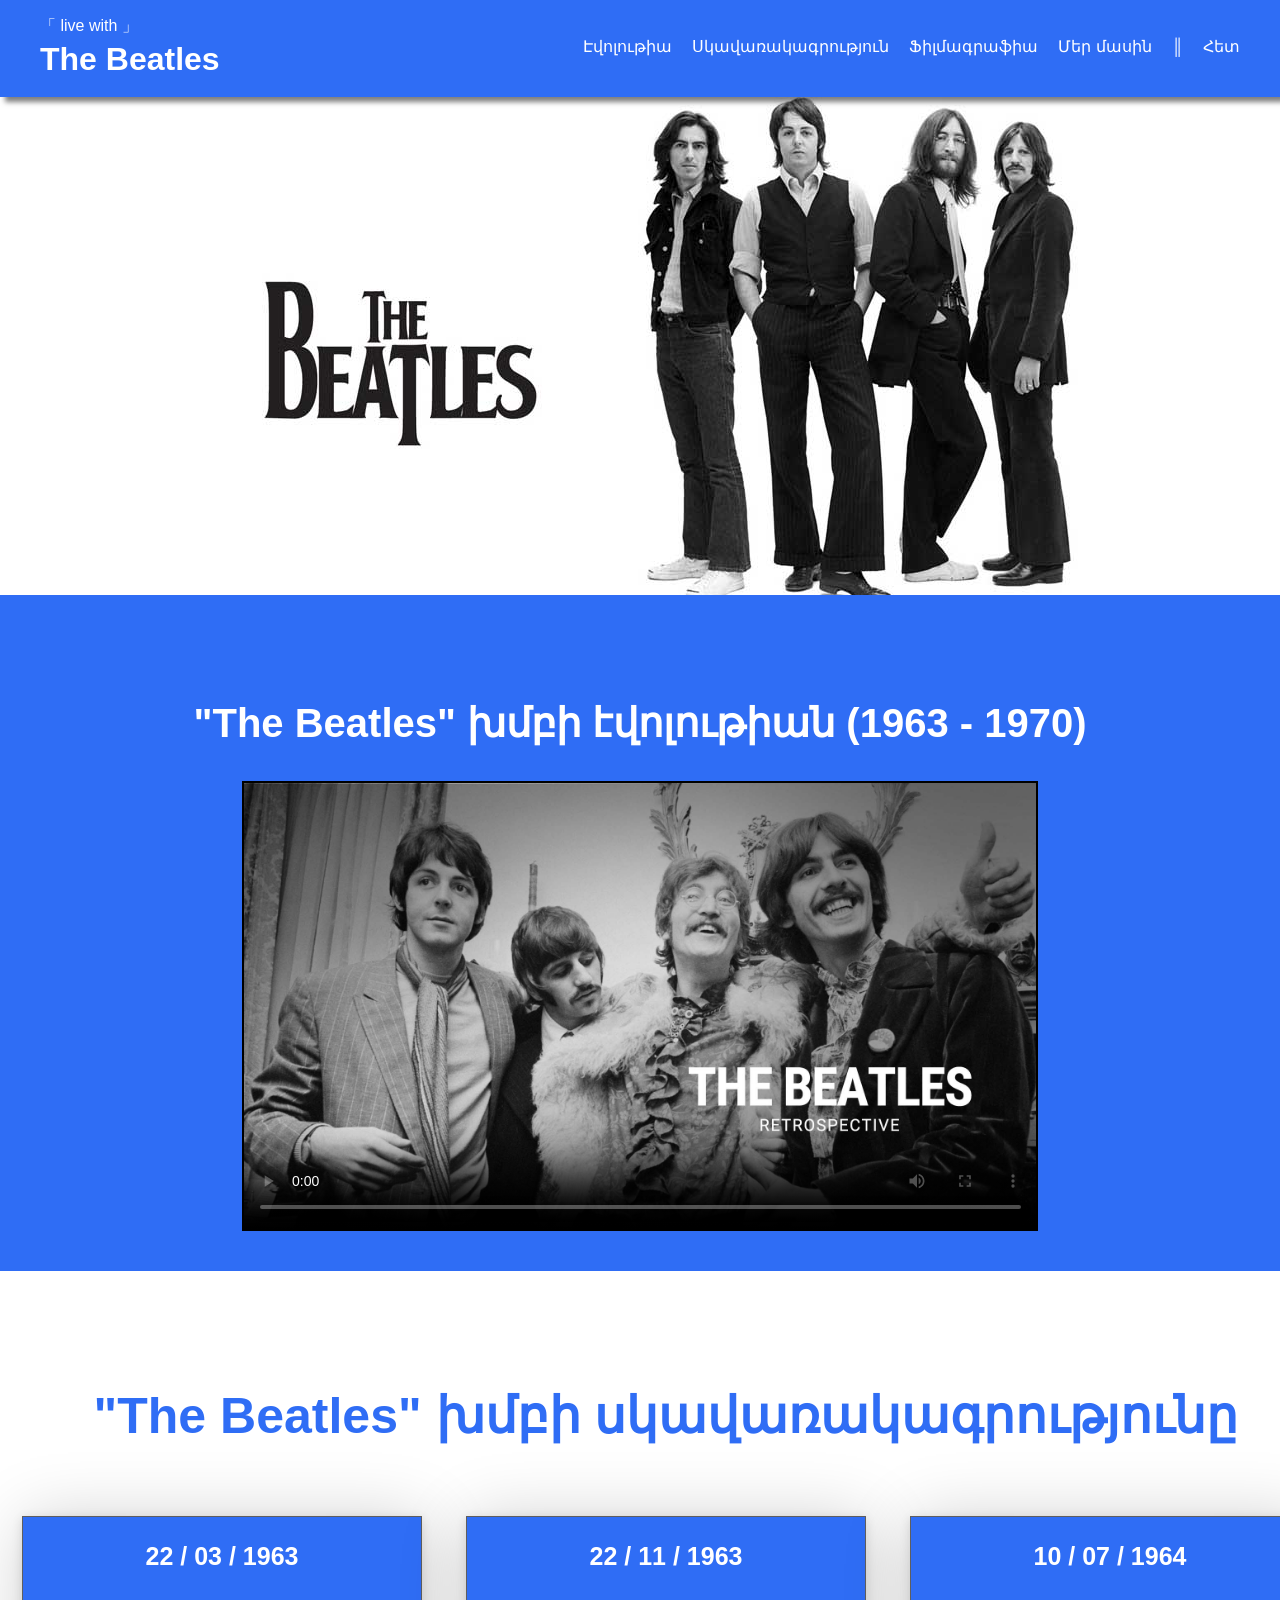
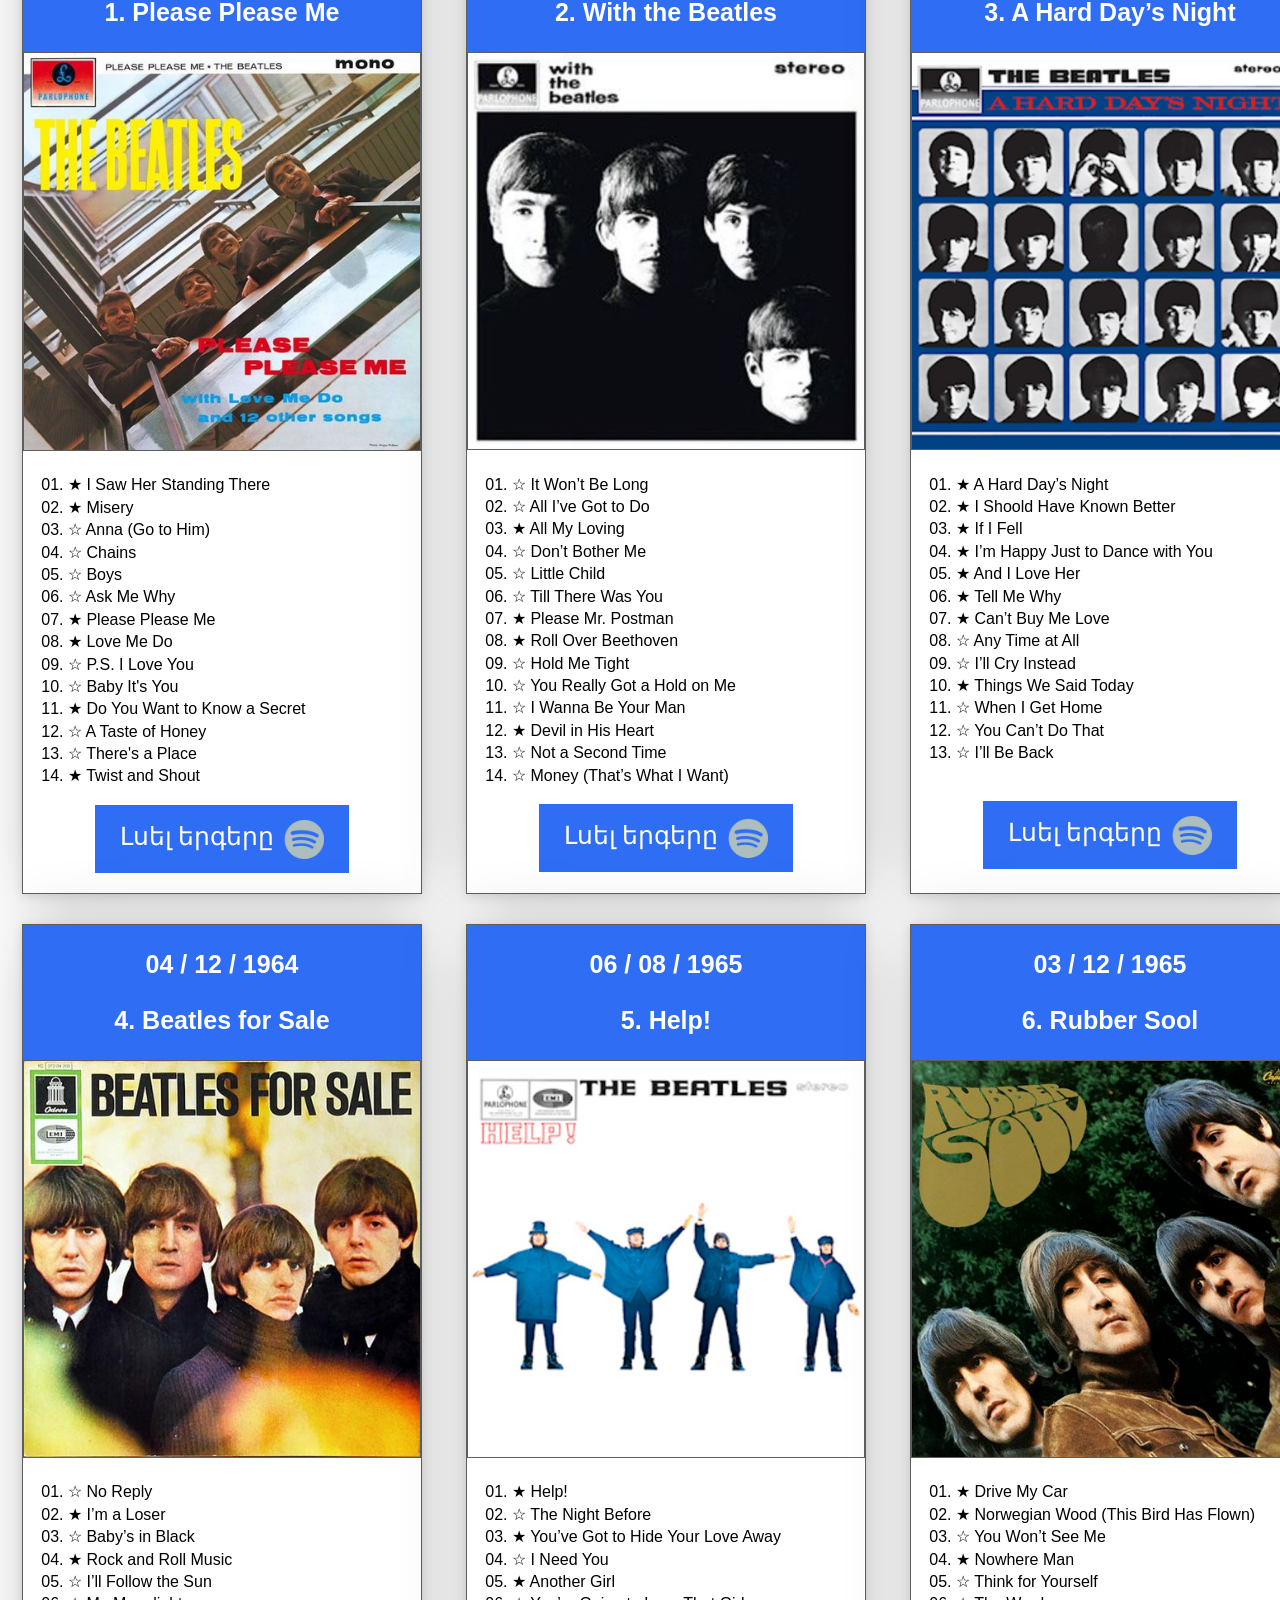
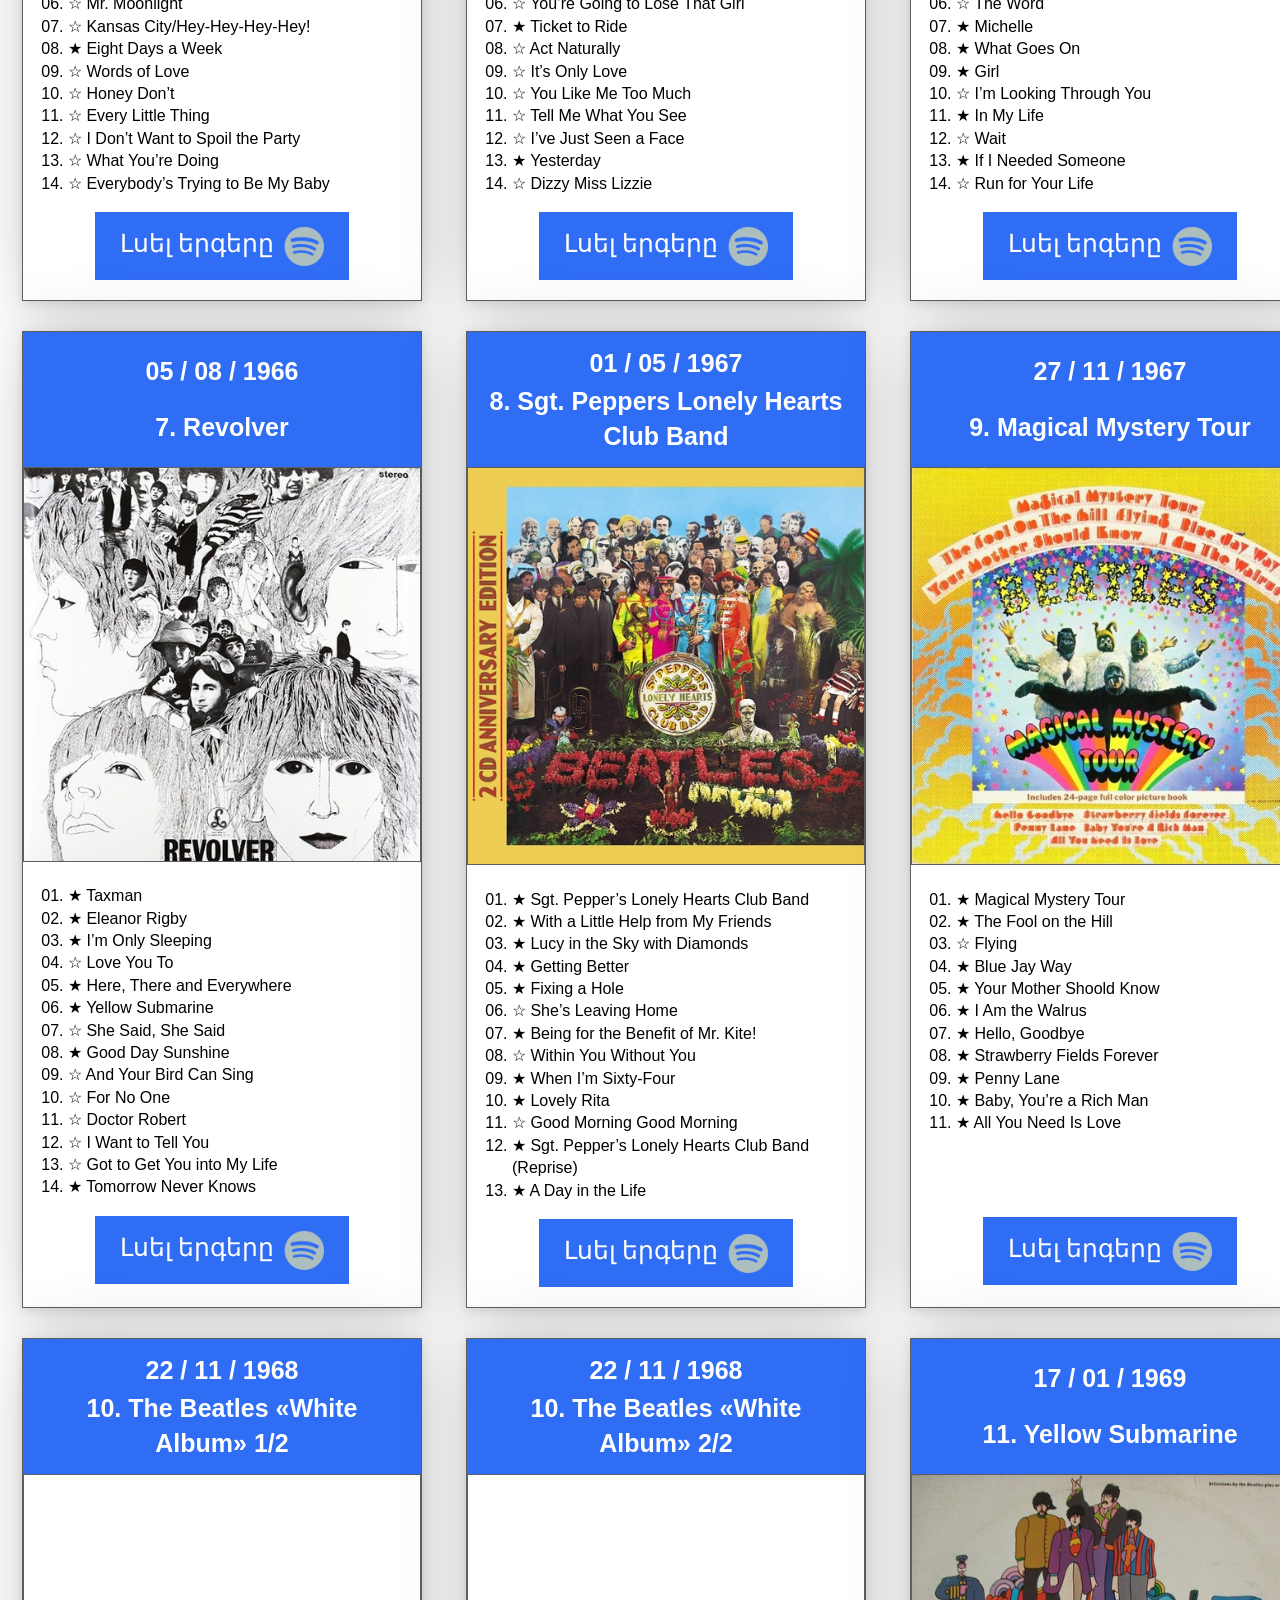
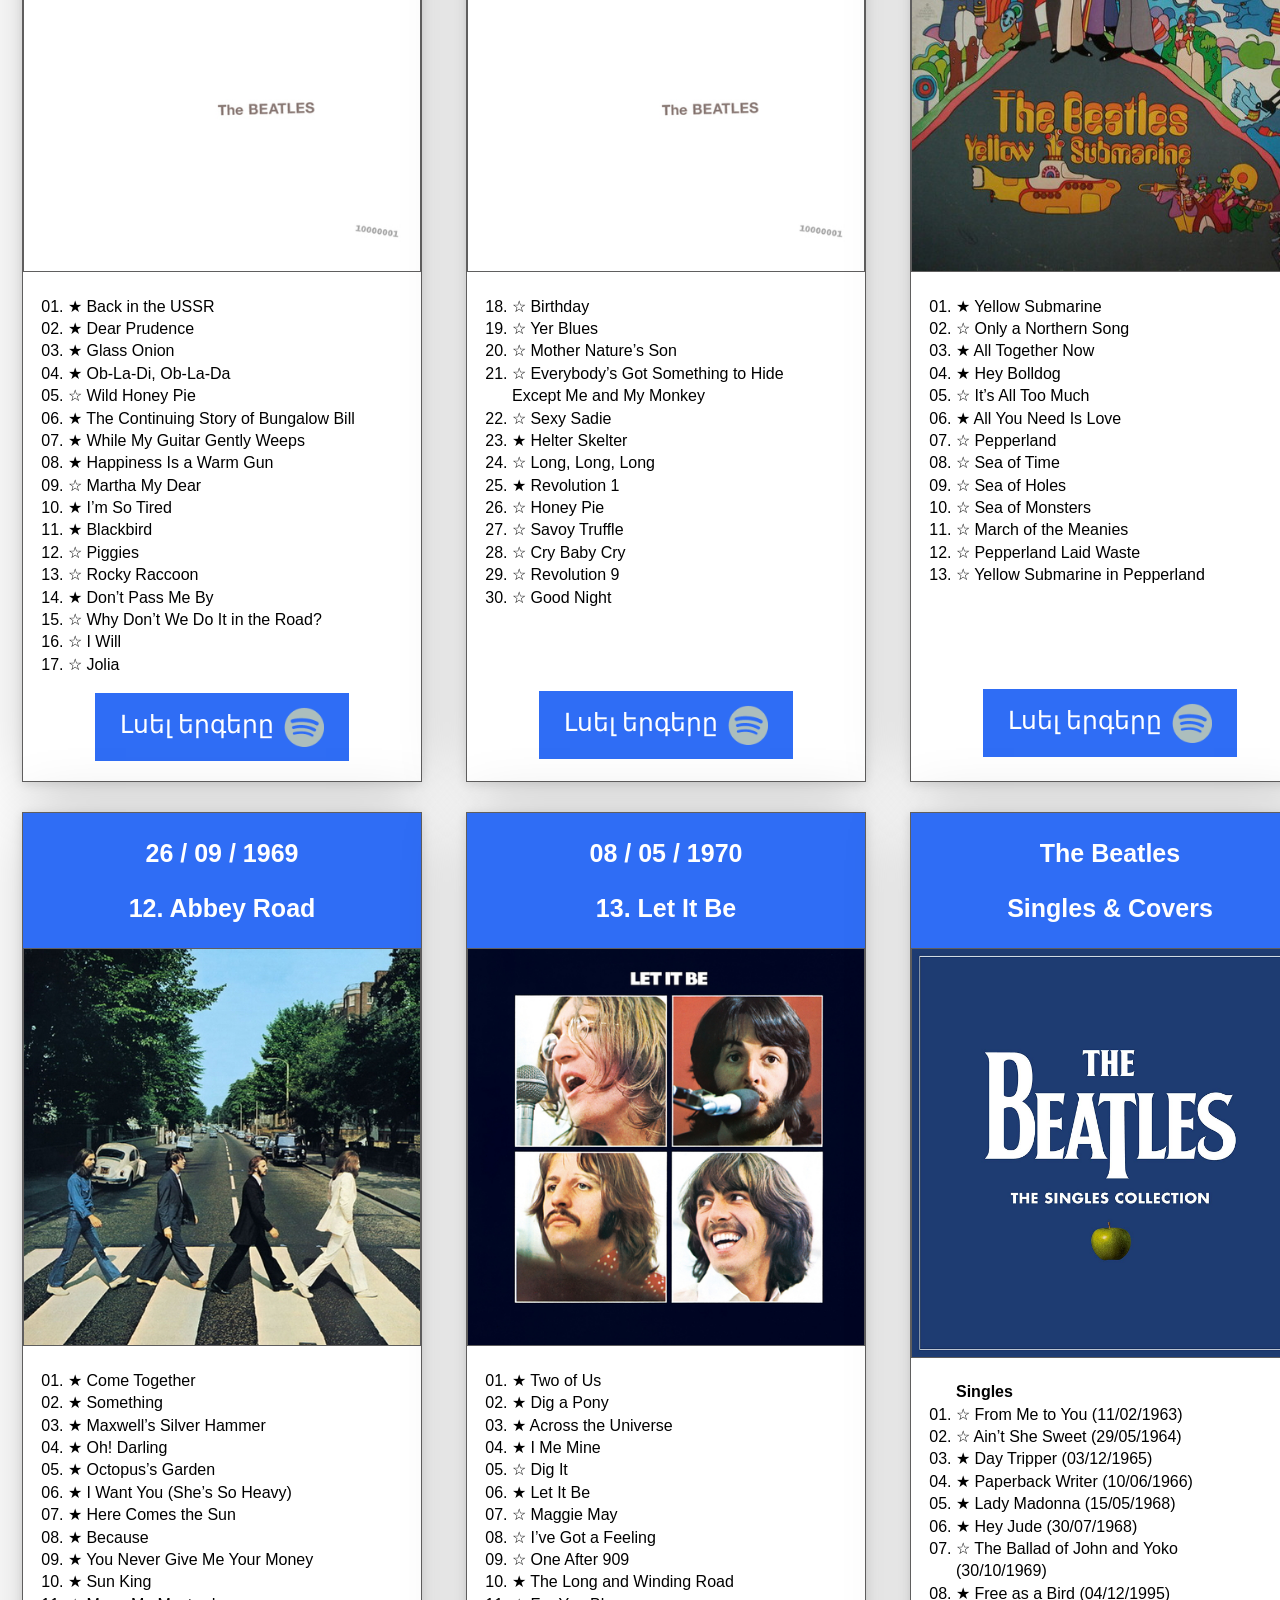
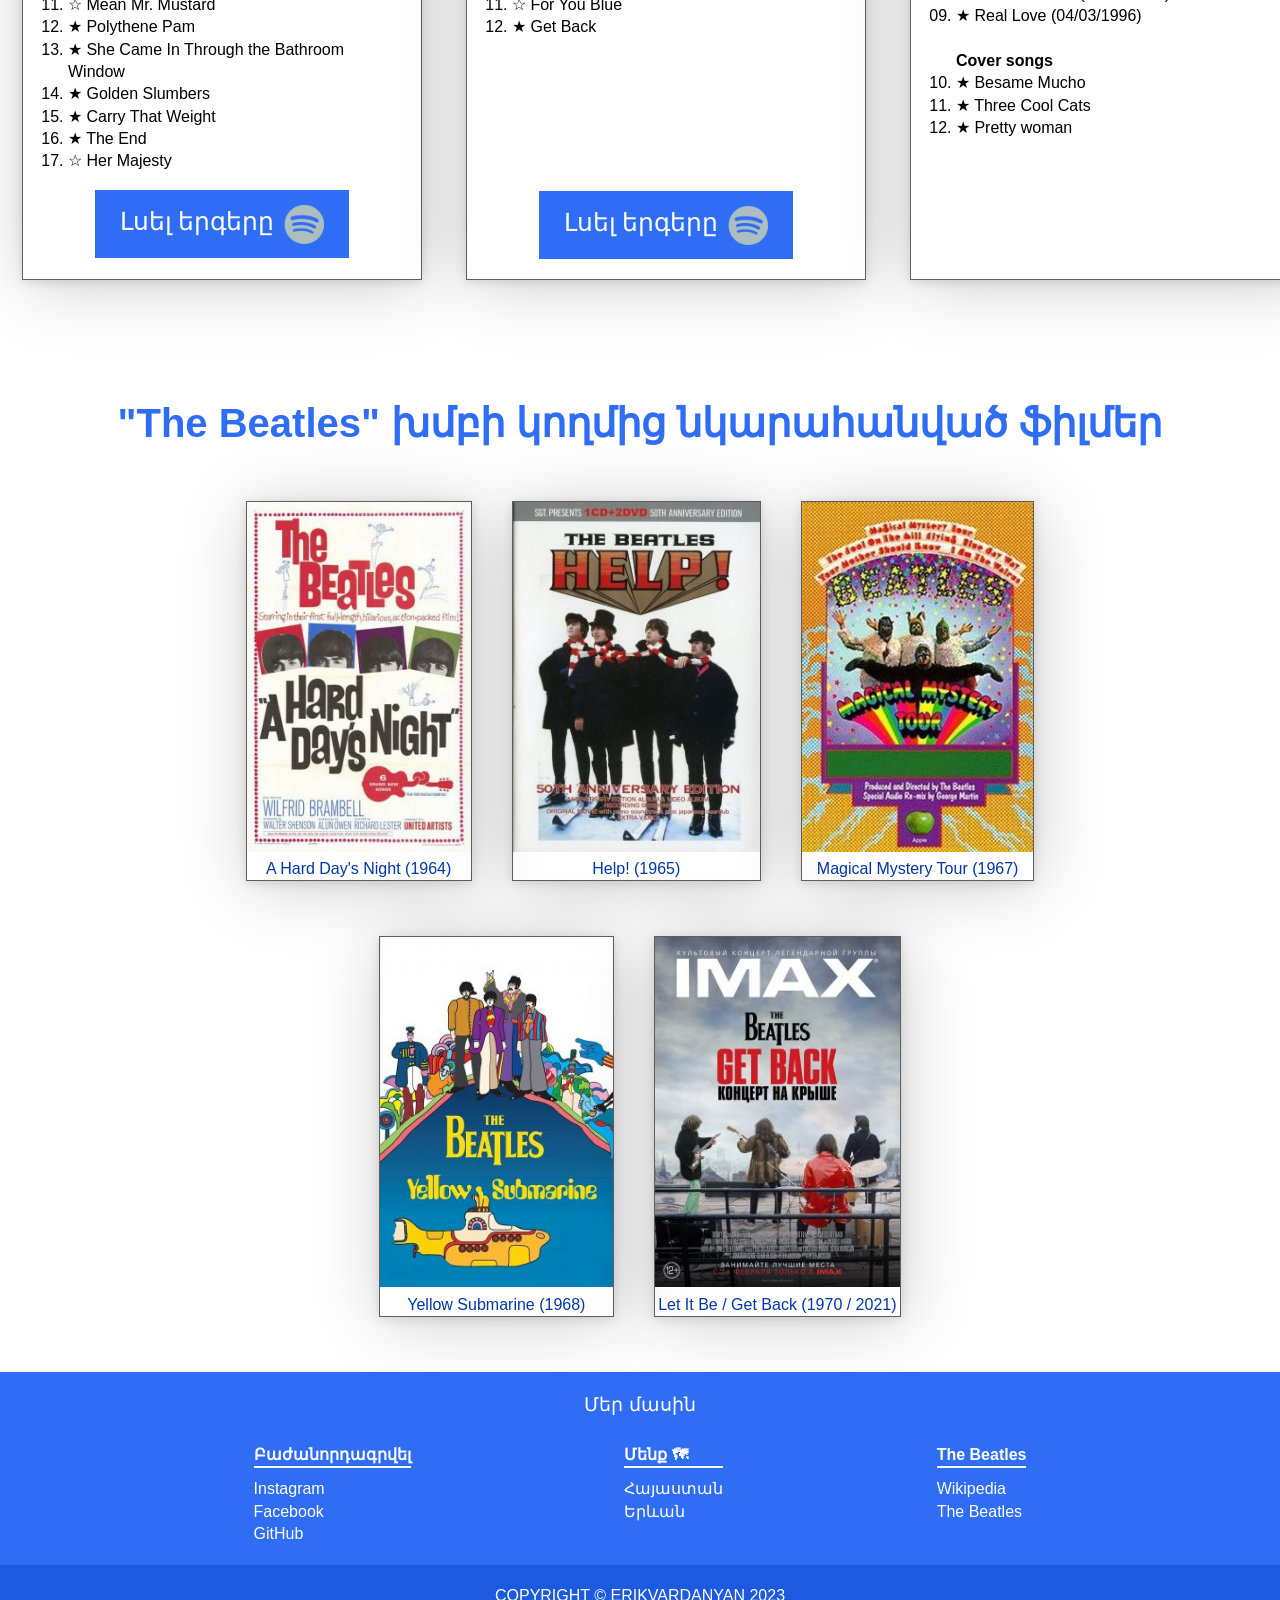
==== pages/aboutAlbum.html @ be45f934 "Add files via upload" ====
<!DOCTYPE html>
<html lang="en">

<head>
    <meta charset="UTF-8">
    <link rel="stylesheet" href="./aboutAlbum.css" />
    <link rel="icon" href="../img/pngegg9.png">
    <title>The Beatles</title>
</head>

<body>
    <!-- Header ----------------------------------------------------------------------- -->
    <div class="header">
        <div class="nav" class="container">
            <div class="logo">
                <p>「 live with 」</p>
                <a href="#" clas>The Beatles</a>
            </div>
            <ol>
                <a href="#evolution">
                    <li>Էվոլութիա</li>
                </a>
                <a href="#diskografia">
                    <li>Սկավառակագրություն</li>
                </a>
                <a href="#filmagrafia">
                    <li>Ֆիլմագրաֆիա</li>
                </a>
                <a href="#aboutus">
                    <li>Մեր մասին</li>
                </a>
                <li>║</li>
                <a href="../index.html">
                    <li>Հետ</li>
                </a>
            </ol>
        </div>
    </div>
    <!-- Main ----------------------------------------------------------------------- -->
    <div class="main">
        <!-- intro-section -->
        <div class="intro-section">
            <div class="container">
                <img src="../img/The_Beatles_Photo3.png" alt="The Beatles">
            </div>
        </div>
        <!-- about-section -->
        <div class="about-section">
            <div id="evolution" style="height: 70px;"></div>
            <div class="container">
                <h2 style="margin-top: 30px; font-size: 40px;">
                    "The Beatles" խմբի էվոլութիան (1963 - 1970)
                </h2>
                <video controls poster="../img/The_Beatles_Photo5.png">
                    <source src="../img/EvolutionOfTheBeatles.mp4" type="video/mp4">
                </video>
            </div>
        </div>
        <!-- albums-section -->
        <div class="albums-section" id="diskografia">
            <div class="albumsOll">
                <h3>"The Beatles" խմբի սկավառակագրությունը</h3>
                <!-- sharq 1 -->
                <div class="albumsOll01" style="display: flex;">
                    <!-- albom 1-1 -->
                    <div class="album">
                        <div class="album-name">
                            <h4>22 / 03 / 1963</h4>
                            <h4>1. Please Please Me</h4>
                        </div>
                        <img src="../img/albums/1-please-please-me.jpg" alt="Please Please Me">
                        <div class="album-content">
                            <ol style="list-style-type:decimal-leading-zero; padding: 5px 30px;">
                                <li>★ I Saw Her Standing There</li>
                                <li>★ Misery</li>
                                <li>☆ Anna (Go to Him)</li>
                                <li>☆ Chains</li>
                                <li>☆ Boys</li>
                                <li>☆ Ask Me Why</li>
                                <li>★ Please Please Me</li>

                                <li>★ Love Me Do</li>
                                <li>☆ P.S. I Love You</li>
                                <li>☆ Baby It's You</li>
                                <li>★ Do You Want to Know a Secret</li>
                                <li>☆ A Taste of Honey</li>
                                <li>☆ There's a Place</li>
                                <li>★ Twist and Shout</li>
                            </ol>
                        </div>
                        <!-- https://rocknation.su/mp3/album-964 -->
                        <a href="https://open.spotify.com/album/3KzAvEXcqJKBF97HrXwlgf" target="_blank">
                            <p>Լսել երգերը</p> <img src="../img/spotify.png" alt="spotify">
                        </a>
                    </div>
                    <!-- albom 1-2 -->
                    <div class="album">
                        <div class="album-name">
                            <h4>22 / 11 / 1963</h4>
                            <h4>2. With the Beatles</h4>
                        </div>
                        <img src="../img/albums/2-with-the-beatles.jpg" alt="With the Beatles">
                        <div class="album-content">
                            <ol style="list-style-type:decimal-leading-zero; padding: 5px 30px;">
                                <!-- ★☆ -->
                                <li>☆ It Won’t Be Long</li>
                                <li>☆ All I’ve Got to Do</li>
                                <li>★ All My Loving</li>
                                <li>☆ Don’t Bother Me</li>
                                <li>☆ Little Child</li>
                                <li>☆ Till There Was You</li>
                                <li>★ Please Mr. Postman</li>

                                <li>★ Roll Over Beethoven</li>
                                <li>☆ Hold Me Tight</li>
                                <li>☆ You Really Got a Hold on Me</li>
                                <li>☆ I Wanna Be Your Man</li>
                                <li>★ Devil in His Heart</li>
                                <li>☆ Not a Second Time</li>
                                <li>☆ Money (That’s What I Want)</li>
                            </ol>
                        </div>
                        <a href="https://open.spotify.com/album/1aYdiJk6XKeHWGO3FzHHTr" target="_blank">
                            <p>Լսել երգերը</p> <img src="../img/spotify.png" alt="spotify">
                        </a>
                    </div>
                    <!-- albom 1-3 -->
                    <div class="album">
                        <div class="album-name">
                            <h4>10 / 07 / 1964</h4>
                            <h4>3. A Hard Day’s Night</h4>
                        </div>
                        <img src="../img/albums/3-a-hard-day’s-night.jpg" alt="A Hard Day’s Night">
                        <div class="album-content">
                            <ol style="list-style-type:decimal-leading-zero; padding: 5px 30px; padding-bottom: 24px;">
                                <!-- ★☆ -->
                                <li>★ A Hard Day’s Night</li>
                                <li>★ I Shoold Have Known Better</li>
                                <li>★ If I Fell</li>
                                <li>★ I’m Happy Just to Dance with You</li>
                                <li>★ And I Love Her</li>
                                <li>★ Tell Me Why</li>
                                <li>★ Can’t Buy Me Love</li>

                                <li>☆ Any Time at All</li>
                                <li>☆ I’ll Cry Instead</li>
                                <li>★ Things We Said Today</li>
                                <li>☆ When I Get Home</li>
                                <li>☆ You Can’t Do That</li>
                                <li>☆ I’ll Be Back</li>
                            </ol>
                        </div>
                        <a href="https://open.spotify.com/album/6wCttLq0ADzkPgtRnUihLV" target="_blank">
                            <p>Լսել երգերը</p> <img src="../img/spotify.png" alt="spotify">
                        </a>
                    </div>
                </div>
                <!-- sharq 2 -->
                <div class="albumsOll02" style="display: flex;">
                    <!-- albom 2-1 -->
                    <div class="album">
                        <div class="album-name">
                            <h4>04 / 12 / 1964</h4>
                            <h4>4. Beatles for Sale</h4>
                        </div>
                        <img src="../img/albums/4-beatles-for-sale.jpg" alt="Beatles for Sale">
                        <div class="album-content">
                            <ol style="list-style-type:decimal-leading-zero; padding: 5px 30px;">
                                <!-- ★☆ -->
                                <li>☆ No Reply</li>
                                <li>★ I’m a Loser</li>
                                <li>☆ Baby’s in Black</li>
                                <li>★ Rock and Roll Music</li>
                                <li>☆ I’ll Follow the Sun</li>
                                <li>☆ Mr. Moonlight</li>
                                <li>☆ Kansas City/Hey-Hey-Hey-Hey!</li>

                                <li>★ Eight Days a Week</li>
                                <li>☆ Words of Love</li>
                                <li>☆ Honey Don’t</li>
                                <li>☆ Every Little Thing</li>
                                <li>☆ I Don’t Want to Spoil the Party</li>
                                <li>☆ What You’re Doing</li>
                                <li>☆ Everybody’s Trying to Be My Baby</li>
                            </ol>
                        </div>
                        <a href="https://open.spotify.com/album/1vANZV20H5B4Fk6yf7Ot9a" target="_blank">
                            <p>Լսել երգերը</p> <img src="../img/spotify.png" alt="spotify">
                        </a>
                    </div>
                    <!-- albom 2-2 -->
                    <div class="album">
                        <div class="album-name">
                            <h4>06 / 08 / 1965</h4>
                            <h4>5. Help!</h4>
                        </div>
                        <img src="../img/albums/5-help.jpg" alt="Help!">
                        <div class="album-content">
                            <ol style="list-style-type:decimal-leading-zero; padding: 5px 30px;">
                                <!-- ★☆ -->
                                <li>★ Help!</li>
                                <li>☆ The Night Before</li>
                                <li>★ You’ve Got to Hide Your Love Away</li>
                                <li>☆ I Need You</li>
                                <li>★ Another Girl</li>
                                <li>☆ You’re Going to Lose That Girl</li>
                                <li>★ Ticket to Ride</li>

                                <li>☆ Act Naturally</li>
                                <li>☆ It’s Only Love</li>
                                <li>☆ You Like Me Too Much</li>
                                <li>☆ Tell Me What You See</li>
                                <li>☆ I’ve Just Seen a Face</li>
                                <li>★ Yesterday</li>
                                <li>☆ Dizzy Miss Lizzie</li>
                            </ol>
                        </div>
                        <a href="https://open.spotify.com/album/0PT5m6hwPRrpBwIHVnvbFX" target="_blank">
                            <p>Լսել երգերը</p> <img src="../img/spotify.png" alt="spotify">
                        </a>
                    </div>
                    <!-- albom 2-3 -->
                    <div class="album">
                        <div class="album-name">
                            <h4>03 / 12 / 1965</h4>
                            <h4>6. Rubber Sool </h4>
                        </div>
                        <img src="../img/albums/6-rubber-soul.png" alt="Rubber Sool">
                        <div class="album-content">
                            <ol style="list-style-type:decimal-leading-zero; padding: 5px 30px;">
                                <!-- ★☆ -->
                                <li>★ Drive My Car</li>
                                <li>★ Norwegian Wood (This Bird Has Flown)</li>
                                <li>☆ You Won’t See Me</li>
                                <li>★ Nowhere Man</li>
                                <li>☆ Think for Yourself</li>
                                <li>☆ The Word</li>
                                <li>★ Michelle</li>

                                <li>★ What Goes On</li>
                                <li>★ Girl</li>
                                <li>☆ I’m Looking Through You</li>
                                <li>★ In My Life</li>
                                <li>☆ Wait</li>
                                <li>★ If I Needed Someone</li>
                                <li>☆ Run for Your Life</li>
                            </ol>
                        </div>
                        <a href="https://open.spotify.com/album/50o7kf2wLwVmOTVYJOTplm" target="_blank">
                            <p>Լսել երգերը</p> <img src="../img/spotify.png" alt="spotify">
                        </a>
                    </div>
                </div>
                <!-- sharq 3 -->
                <div class="albumsOll03" style="display: flex;">
                    <!-- albom 3-1 -->
                    <div class="album">
                        <div class="album-name">
                            <h4>05 / 08 / 1966</h4>
                            <h4>7. Revolver</h4>
                        </div>
                        <img src="../img/albums/7-revolver.jpg" alt="Revolver">
                        <div class="album-content">
                            <ol style="list-style-type:decimal-leading-zero; padding: 5px 30px;">
                                <!-- ★☆ -->
                                <li>★ Taxman</li>
                                <li>★ Eleanor Rigby</li>
                                <li>★ I’m Only Sleeping</li>
                                <li>☆ Love You To</li>
                                <li>★ Here, There and Everywhere</li>
                                <li>★ Yellow Submarine</li>
                                <li>☆ She Said, She Said</li>

                                <li>★ Good Day Sunshine</li>
                                <li>☆ And Your Bird Can Sing</li>
                                <li>☆ For No One</li>
                                <li>☆ Doctor Robert</li>
                                <li>☆ I Want to Tell You</li>
                                <li>☆ Got to Get You into My Life</li>
                                <li>★ Tomorrow Never Knows</li>
                            </ol>
                        </div>
                        <a href="https://open.spotify.com/album/3PRoXYsngSwjEQWR5PsHWR" target="_blank">
                            <p>Լսել երգերը</p> <img src="../img/spotify.png" alt="spotify">
                        </a>
                    </div>
                    <!-- albom 3-2 -->
                    <div class="album">
                        <div class="album-name">
                            <h4>01 / 05 / 1967</h4>
                            <h4>8. Sgt. Peppers Lonely Hearts Club Band </h4>
                        </div>
                        <img src="../img/albums/8-sgt-pepper’s-lonely-hearts-club-band.jpg"
                            alt="Sgt. Peppers Lonely Hearts Club Band">
                        <div class="album-content">
                            <ol style="list-style-type:decimal-leading-zero; padding: 5px 30px;">
                                <!-- ★☆ -->
                                <li>★ Sgt. Pepper’s Lonely Hearts Club Band</li>
                                <li>★ With a Little Help from My Friends</li>
                                <li>★ Lucy in the Sky with Diamonds</li>
                                <li>★ Getting Better</li>
                                <li>★ Fixing a Hole</li>
                                <li>☆ She’s Leaving Home</li>
                                <li>★ Being for the Benefit of Mr. Kite!</li>

                                <li>☆ Within You Without You</li>
                                <li>★ When I’m Sixty-Four</li>
                                <li>★ Lovely Rita</li>
                                <li>☆ Good Morning Good Morning</li>
                                <li>★ Sgt. Pepper’s Lonely Hearts Club Band (Reprise)</li>
                                <li>★ A Day in the Life</li>
                            </ol>
                        </div>
                        <a href="https://open.spotify.com/album/6QaVfG1pHYl1z15ZxkvVDW?highlight=spotify:track:4fUKE8EULjQdHF4zb0M8FO" target="_blank">
                            <p>Լսել երգերը</p> <img src="../img/spotify.png" alt="spotify">
                        </a>
                    </div>
                    <!-- albom 3-3 -->
                    <div class="album">
                        <div class="album-name">
                            <h4>27 / 11 / 1967</h4>
                            <h4>9. Magical Mystery Tour</h4>
                        </div>
                        <img src="../img/albums/9-magical-mystery-tour.jpg" alt="Magical Mystery Tour">
                        <div class="album-content">
                            <ol style="list-style-type:decimal-leading-zero; padding: 5px 30px; padding-bottom: 70px;">
                                <!-- ★☆ -->
                                <li>★ Magical Mystery Tour</li>
                                <li>★ The Fool on the Hill</li>
                                <li>☆ Flying</li>
                                <li>★ Blue Jay Way</li>
                                <li>★ Your Mother Shoold Know</li>
                                <li>★ I Am the Walrus</li>

                                <li>★ Hello, Goodbye</li>
                                <li>★ Strawberry Fields Forever</li>
                                <li>★ Penny Lane</li>
                                <li>★ Baby, You’re a Rich Man</li>
                                <li>★ All You Need Is Love</li>
                            </ol>
                        </div>
                        <a href="https://open.spotify.com/album/2BtE7qm1qzM80p9vLSiXkj" target="_blank">
                            <p>Լսել երգերը</p> <img src="../img/spotify.png" alt="spotify">
                        </a>
                    </div>
                </div>
                <!-- sharq 4 -->
                <div class="albumsOll04" style="display: flex;">
                    <!-- albom 4-1 -->
                    <div class="album">
                        <div class="album-name">
                            <h4>22 / 11 / 1968</h4>
                            <h4>10. The Beatles «White Album» 1/2</h4>
                        </div>
                        <img src="../img/albums/10-the-beatles.jpg" alt="The Beatles «White Album»">
                        <div class="album-content">
                            <ol style="list-style-type:decimal-leading-zero; padding: 5px 30px;">
                                <!-- ★☆ -->
                                <li>★ Back in the USSR</li>
                                <li>★ Dear Prudence</li>
                                <li>★ Glass Onion</li>
                                <li>★ Ob-La-Di, Ob-La-Da</li>
                                <li>☆ Wild Honey Pie</li>
                                <li>★ The Continuing Story of Bungalow Bill</li>
                                <li>★ While My Guitar Gently Weeps</li>
                                <li>★ Happiness Is a Warm Gun</li>

                                <li>☆ Martha My Dear</li>
                                <li>★ I’m So Tired</li>
                                <li>★ Blackbird</li>
                                <li>☆ Piggies</li>
                                <li>☆ Rocky Raccoon</li>
                                <li>★ Don’t Pass Me By</li>
                                <li>☆ Why Don’t We Do It in the Road?</li>
                                <li>☆ I Will</li>
                                <li>☆ Jolia </li>
                            </ol>
                        </div>
                        <a href="https://open.spotify.com/album/1klALx0u4AavZNEvC4LrTL" target="_blank">
                            <p>Լսել երգերը</p> <img src="../img/spotify.png" alt="spotify">
                        </a>
                    </div>
                    <!-- albom 4-2 -->
                    <div class="album">
                        <div class="album-name">
                            <h4>22 / 11 / 1968</h4>
                            <h4>10. The Beatles «White Album» 2/2</h4>
                        </div>
                        <img src="../img/albums/10-the-beatles.jpg" alt="The Beatles «White Album»">
                        <div class="album-content">
                            <ol start="18"
                                style="list-style-type:decimal-leading-zero; padding: 5px 30px; padding-bottom: 70px;">
                                <!-- ★☆ -->
                                <li>☆ Birthday</li>
                                <li>☆ Yer Blues</li>
                                <li>☆ Mother Nature’s Son</li>
                                <li>☆ Everybody’s Got Something to Hide Except Me and My Monkey</li>
                                <li>☆ Sexy Sadie</li>
                                <li>★ Helter Skelter</li>
                                <li>☆ Long, Long, Long</li>

                                <li>★ Revolution 1</li>
                                <li>☆ Honey Pie</li>
                                <li>☆ Savoy Truffle</li>
                                <li>☆ Cry Baby Cry</li>
                                <li>☆ Revolution 9</li>
                                <li>☆ Good Night</li>
                            </ol>
                        </div>
                        <a href="https://open.spotify.com/album/1klALx0u4AavZNEvC4LrTL" target="_blank">
                            <p>Լսել երգերը</p> <img src="../img/spotify.png" alt="spotify">
                        </a>
                    </div>
                    <!-- albom 4-3 -->
                    <div class="album">
                        <div class="album-name">
                            <h4>17 / 01 / 1969</h4>
                            <h4>11. Yellow Submarine </h4>
                        </div>
                        <img src="../img/albums/11-yellow-submarine.jpg" alt="Yellow Submarine">
                        <div class="album-content">
                            <ol style="list-style-type:decimal-leading-zero; padding: 5px 30px; padding-bottom: 90px;">
                                <!-- ★☆ -->
                                <li>★ Yellow Submarine</li>
                                <li>☆ Only a Northern Song</li>
                                <li>★ All Together Now</li>
                                <li>★ Hey Bolldog</li>
                                <li>☆ It’s All Too Much</li>
                                <li>★ All You Need Is Love</li>

                                <li>☆ Pepperland</li>
                                <li>☆ Sea of Time</li>
                                <li>☆ Sea of Holes</li>
                                <li>☆ Sea of Monsters</li>
                                <li>☆ March of the Meanies</li>
                                <li>☆ Pepperland Laid Waste</li>
                                <li>☆ Yellow Submarine in Pepperland</li>
                            </ol>
                        </div>
                        <a href="https://open.spotify.com/album/1gKZ5A1ndFqbcrWtW85cCy" target="_blank">
                            <p>Լսել երգերը</p> <img src="../img/spotify.png" alt="spotify">
                        </a>
                    </div>
                </div>
                <!-- sharq 5 -->
                <div class="albumsOll05" style="display: flex;">
                    <!-- albom 5-1 -->
                    <div class="album">
                        <div class="album-name">
                            <h4>26 / 09 / 1969</h4>
                            <h4>12. Abbey Road</h4>
                        </div>
                        <img src="../img/albums/12-abbey-road.jpg" alt="Abbey Road">
                        <div class="album-content">
                            <ol style="list-style-type:decimal-leading-zero; padding: 5px 30px;">
                                <!-- ★☆ -->
                                <li>★ Come Together</li>
                                <li>★ Something</li>
                                <li>★ Maxwell’s Silver Hammer</li>
                                <li>★ Oh! Darling</li>
                                <li>★ Octopus’s Garden</li>
                                <li>★ I Want You (She’s So Heavy)</li>

                                <li>★ Here Comes the Sun</li>
                                <li>★ Because</li>
                                <li>★ You Never Give Me Your Money</li>
                                <li>★ Sun King</li>
                                <li>☆ Mean Mr. Mustard</li>
                                <li>★ Polythene Pam</li>
                                <li>★ She Came In Through the Bathroom Window</li>
                                <li>★ Golden Slumbers</li>
                                <li>★ Carry That Weight</li>
                                <li>★ The End</li>
                                <li>☆ Her Majesty</li>
                            </ol>
                        </div>
                        <a href="https://open.spotify.com/album/0ETFjACtuP2ADo6LFhL6HN" target="_blank">
                            <p>Լսել երգերը</p> <img src="../img/spotify.png" alt="spotify">
                        </a>
                    </div>
                    <!-- albom 5-2 -->
                    <div class="album">
                        <div class="album-name">
                            <h4>08 / 05 / 1970</h4>
                            <h4>13. Let It Be</h4>
                        </div>
                        <img src="../img/albums/13-let-it-be.jpg" alt="Let It Be">
                        <div class="album-content">
                            <ol style="list-style-type:decimal-leading-zero; padding: 5px 30px; padding-bottom: 140px;">
                                <!-- ★☆ -->
                                <li>★ Two of Us</li>
                                <li>★ Dig a Pony</li>
                                <li>★ Across the Universe</li>
                                <li>★ I Me Mine</li>
                                <li>☆ Dig It</li>
                                <li>★ Let It Be</li>
                                <li>☆ Maggie May</li>

                                <li>☆ I’ve Got a Feeling</li>
                                <li>☆ One After 909</li>
                                <li>★ The Long and Winding Road</li>
                                <li>☆ For You Blue</li>
                                <li>★ Get Back</li>
                            </ol>
                        </div>
                        <a href="https://open.spotify.com/album/0jTGHV5xqHPvEcwL8f6YU5" target="_blank">
                            <p>Լսել երգերը</p> <img src="../img/spotify.png" alt="spotify">
                        </a>
                    </div>
                    <!-- albom 5-3 -->
                    <div class="album">
                        <div class="album-name">
                            <h4> The Beatles </h4>
                            <h4>Singles & Covers</h4>
                        </div>
                        <img src="../img/albums/14-singles.jpg" alt="Singles Collection">
                        <div class="album-content">
                            <ol style="list-style-type:decimal-leading-zero; padding: 5px 30px;">
                                <!-- ★☆ -->
                                <h4> Singles </h4>

                                <li>☆ From Me to You (11/02/1963)</li>

                                <li>☆ Ain’t She Sweet (29/05/1964)</li>

                                <li>★ Day Tripper (03/12/1965) </li>

                                <li>★ Paperback Writer (10/06/1966)</li>

                                <li>★ Lady Madonna (15/05/1968)</li>

                                <li>★ Hey Jude (30/07/1968)</li>

                                <li>☆ The Ballad of John and Yoko (30/10/1969)</li> 

                                <li>★ Free as a Bird (04/12/1995)</li> 

                                <li>★ Real Love (04/03/1996)</li> </br>

                                <h4> Cover songs </h4>

                                <li>★ Besame Mucho</li>

                                <li>★ Three Cool Cats</li>

                                <li>★ Pretty woman</li>
                            </ol>
                        </div>
                        <!-- <a href="">Լսել երգերը</a> -->
                    </div>
                </div>
            </div>
        </div>
        <!-- films section -->
        <div class="films-section">
            <div id="filmagrafia" style="height: 70px;"></div>
            <h2 style="margin-top: 30px; font-size: 40px;">
                "The Beatles" խմբի կողմից նկարահանված ֆիլմեր
            </h2>
            <div class="films">
                <div>
                    <img src="../img/albums/film-a-hard-day's-night.jpg" alt="A Hard Day's Night">
                    <p><a href="https://gidonline.io/title/the-beatles-vecher-trudnogo-dnya/" target="_blank">A Hard
                            Day's Night (1964)</a></p>
                </div>
                <div>
                    <img src="../img/albums/film-help.jpg" alt="Help">
                    <p><a href="https://gidonline.io/title/na-pomoshh/" target="_blank">Help! (1965)</a></p>
                </div>
                <div>
                    <img src="../img/albums/film-MMT.jpg" alt="Magical Mystery Tour">
                    <p>
                        <a href="https://hd-rezka.biz/41282-volshebnoe-tainstvennoe-puteshestvie.html" target="_blank">
                            Magical Mystery Tour (1967)
                        </a>
                    </p>
                </div>
            </div>
            <div class="films" style="margin: 5px;">
                <div>
                    <img src="../img/albums/film-yellow-submarine.jpg" alt="Yellow Submarine">
                    <p><a href="https://hd-rezka.biz/44150-beatles-zheltaya-podvodnaya-lodka.html"
                            target="_blank">Yellow Submarine (1968)</a></p>
                </div>
                <div>
                    <img src="../img/albums/film-get-back.jpg" alt="Let It Be / Get Back">
                    <p>
                        <a href="https://gidonline.io/title/bitlz-vernis/" target="_blank">
                            Let It Be / Get Back (1970 / 2021)
                        </a>
                    </p>
                </div>
            </div>
        </div>
    </div>

    <!-- Footer ----------------------------------------------------------------------- -->

    <div class="footer">
        <div class="footer-upper">
            <p>Մեր մասին</p>
            <div class="container">
                <div class="footer-links">
                    <h4>Բաժանորդագրվել </h4>
                    <ol>
                        <a href="https://www.instagram.com/eriikvardanyan/?hl=ru" target="_blank">
                            <li> Instagram </li>
                        </a> </br>
                        <a href="https://www.facebook.com/ErikVardanyan301" target="_blank">
                            <li> Facebook </li>
                        </a> </br>
                        <a href="https://github.com/VardanyanErik" target="_blank">
                            <li> GitHub </li>
                        </a>
                    </ol>
                </div>
                <div class="footer-links">
                    <h4>Մենք 🗺</h4>
                    <ol>
                        <a href="https://hy.wikipedia.org/wiki/%D5%80%D5%A1%D5%B5%D5%A1%D5%BD%D5%BF%D5%A1%D5%B6"
                            target="_blank">
                            <li> Հայաստան </li>
                        </a> </br>
                        <a href="https://hy.wikipedia.org/wiki/%D4%B5%D6%80%D6%87%D5%A1%D5%B6" target="_blank">
                            <li> Երևան </li>
                        </a>
                    </ol>
                </div>
                <div class="footer-links">
                    <h4>The Beatles</h4>
                    <ol>
                        <a href="https://hy.wikipedia.org/wiki/The_Beatles" target="_blank">
                            <li> Wikipedia </li>
                        </a> </br>
                        <a href="https://www.thebeatles.com/" target="_blank">
                            <li> The Beatles </li>
                        </a>
                    </ol>
                </div>
            </div>
        </div>
        <div class="footer-lower" id="aboutus">
            <p>COPYRIGHT © ERIKVARDANYAN 2023</p>
        </div>
    </div>
</body>

</html>
---- pages/aboutAlbum.css ----
* {
  margin: 0;
  padding: 0;

  font-family: "Roboto", sans-serif;
  line-height: 1.4;
  text-decoration-line: none;

  user-select: none;

  box-sizing: border-box;
}

/*   background-color: rgb(165, 172, 216); */
/*   background-color: rgb(143, 152, 212);*/

/*   background-color: rgb(117, 200, 255); */


/* --- Header -------------------------------------------------------------- */

.header {
  background-color: rgb(47, 109, 245);
  box-shadow: 5px 5px 5px rgba(0, 0, 0, 0.5);
  position: sticky;
  top: 0;
  z-index: 100;
}

.container {
  max-width: 1200px;
  margin: 0 auto;
}

.header .nav {
  padding: 15px 0px;
  max-width: 1200px;
  margin: 0 auto;
  display: flex;
  justify-content: space-between;
  align-items: center;
  color: white;
}

.header .nav .logo a {
  font-size: 32px;
  font-weight: 600;
  color: white;
}

.header .nav .logo a:hover {
  border-bottom: 2px solid rgb(255, 255, 255);
  transition: 0.1s ease-in-out;
}

.header .nav ol {
  list-style: none;
  display: flex;
  gap: 20px;
}

.header .nav ol li {
  color: white;
  border-bottom: 2px solid transparent;
  transition: 0.2s ease-in;
}

.header .nav ol li:hover {
  border-bottom: 2px solid rgb(255, 255, 255);
  transition: 0.2s ease-in;
}

/* --- Main -------------------------------------------------------------- */

.main .intro-section {
  /* background-image: url(../img/The_Beatles_Photo3.png); */
  background-size: auto;
  width: 100%;
  height: 100%;
  display: grid;
  color: black;
  font-size: 30px;
  place-items: center;
  text-align: center;

  /* position: relative; */
  background-position: center;
  background-size: cover;
  background-repeat: no-repeat;
}

.main .intro-section .container {
  display: flex;
  flex-direction: column;
  gap: 30px;
}

/* --- */

.main .about-section {
  /* padding-top: 50px; */
  background-color: rgb(47, 109, 245);
  /* height: 1200px; */
  justify-content: center;
}

.main .about-section .container {
  display: flex;
  flex-direction: column;
  gap: 30px;
  justify-content: center;
  align-items: center;
  color: white;
}

.main .about-section .container video {
  height: 450px;
  margin-bottom: 40px;
  border: 2px black solid;
}

/* --- */

.main .albums-section {
  padding-top: 60px;
  display: grid;
  place-items: center;
  gap: 50px;
  text-align: center;
  /* margin-bottom: 50px; */

  /* width: 100%;
  height: 100%; */
}

.main .albums-section h3 {
  margin: 50px;
  font-size: 50px;
  color: rgb(47, 109, 245);
}

.main .albums-section .albumsOll {
  /* width: 950px; */
  height: 100%;
}

/* albums sharqer  ----------------------- */
.main .albums-section .albumsOll .album {
  height: auto;
  width: 400px;
  /* margin-bottom: 20px; */
  background-color: rgb(255, 255, 255);

  padding: 0;
  margin: 15px 22px;
  border: rgb(95, 94, 94) 1px solid;
  box-shadow: 3px 5px 66px rgba(0, 0, 0, 0.20), 0 2px 10px rgba(0, 0, 0, 0.12);

}

/* --- */

.main .albums-section .albumsOll .album .album-name {
  font-size: 25px;
  background-color: rgb(47, 109, 245);
  /* padding: 15px 30px; */
  line-height: 1.2;
  padding: 12px 15px;
  color: #ffffff;

  align-content: space-around;
  display: grid;
  height: 135px;
}

.main .albums-section .albumsOll .album img {
  width: 100%;
  height: auto;
  border: rgb(95, 94, 94) solid 1px;
}

.main .albums-section .albumsOll .album .album-content {
  line-height: 1.2;
  padding: 12px 15px;
  text-align: Left;
}

.main .albums-section .albumsOll .album a img {
  width: 40px;
  height: auto;
  border: none;
  margin-left: 10px;
}

.main .albums-section .albumsOll .album a {
  display: inline-flex;

  font-size: 25px;
  background-color: rgb(47, 109, 245);
  color: white;
  padding: 14px 25px;
  text-align: center;
  text-decoration: none;
  /* display: inline-block; */
  margin-bottom: 20px;
}

.main .albums-section .albumsOll .album a:hover {
  background-color: rgb(86, 109, 158);
}

/* films section */

.main .films-section {
  /* padding-top: 60px; */
  display: grid;
  place-items: center;
  /* gap: 50px; */
  text-align: center;
  margin-bottom: 50px;
  color: rgb(47, 109, 245);
}

.main .films-section .films {
  display: flex;
  margin: 50px;
}

.main .films-section .films div {
  margin: 0px 20px;
  border: rgb(95, 94, 94) 1px solid;
  box-shadow: 3px 5px 66px rgba(0, 0, 0, 0.20), 0 2px 10px rgba(0, 0, 0, 0.12);
}

.main .films-section .films div img {
  height: 350px;
}

.main .films-section .films div a {
  color: rgb(1, 54, 168);
  ;
}

.main .films-section .films div a:hover {
  border-bottom: 2px solid rgb(47, 109, 245);
  ;
  transition: 0.1s ease-in;
}

/* footer - ---------------------------- */

.footer .footer-upper {
  background-color: rgb(47, 109, 245);
  padding: 20px;
}

.footer .footer-upper p {
  justify-content: center;
  display: grid;

  margin-bottom: 25px;
  color: white;
  font-size: 19px;
}

.footer .footer-upper .container {
  display: flex;
  color: white;
  justify-content: space-evenly;
}

.footer .footer-upper .container h4 {
  /* padding-bottom: 10px; */
  border-bottom: 2px solid white;
  margin-bottom: 10px;
}

.footer .footer-upper .container .footer-links ol li {
  /* padding-bottom: 10px; */
  /* border-bottom: 2px solid white; */
  /* margin-bottom: 10px; */
  color: white;
  display: inline;

  border-bottom: 2px solid transparent;
  transition: 0.2s ease-in;
}

.footer .footer-upper .container .footer-links ol li:hover {
  border-bottom: 2px solid rgb(255, 255, 255);
  transition: 0.2s ease-in;
}

/* --- */

.footer .footer-lower {
  background-color: rgb(28, 90, 223);
  padding: 20px;
  display: flex;
  justify-content: center;
  color: white;
}


/* --- */

/* [class*="album-"] {
  width: 100%;
}

@media only screen and (min-width: 768px) {
  .albums-section {width: 8.33%;}
  .albums-section {width: 16.66%;}
  .albums-section {width: 25%;}
  .albums-section {width: 33.33%;}
  .albums-section {width: 41.66%;}
  .albums-section {width: 50%;}
  .albums-section {width: 58.33%;}
  .albums-section {width: 66.66%;}
  .albums-section {width: 75%;}
  .albums-section {width: 83.33%;}
  .albums-section {width: 91.66%;}
  .albums-section {width: 100%;}
} */
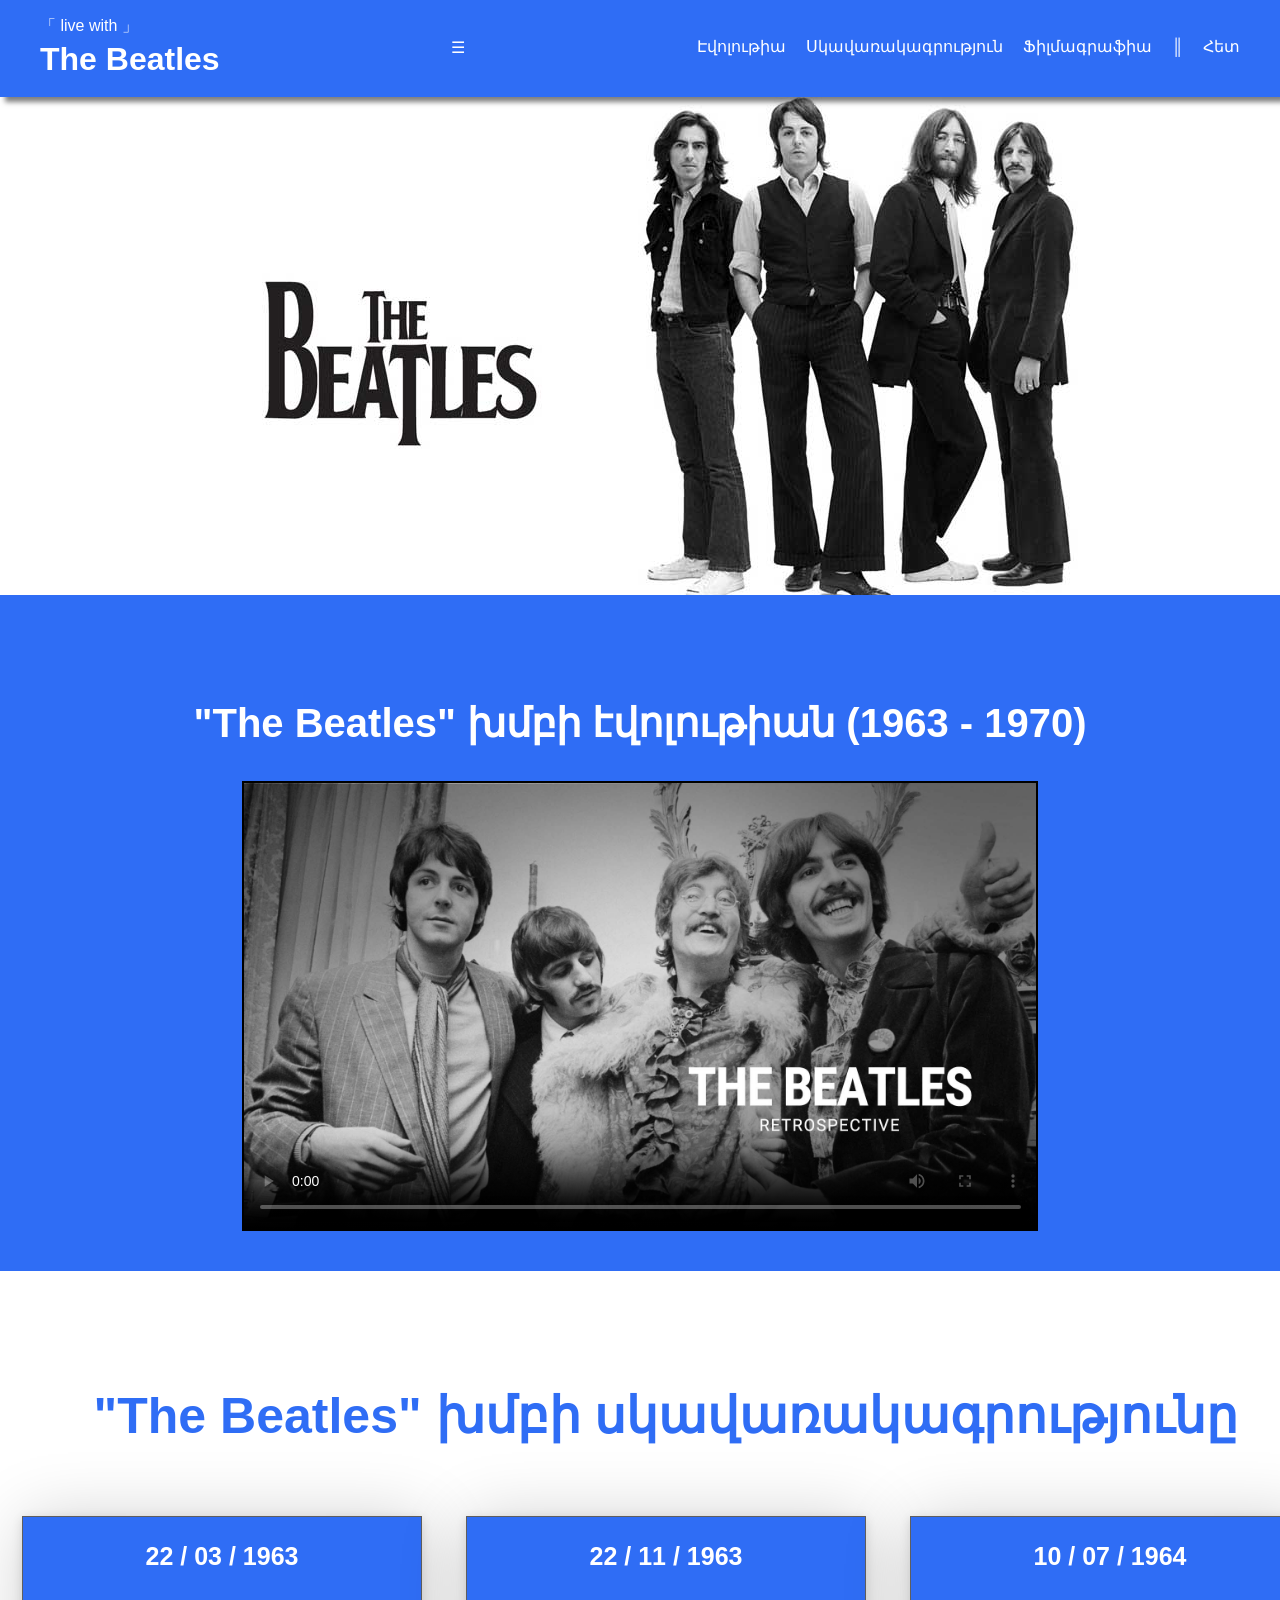
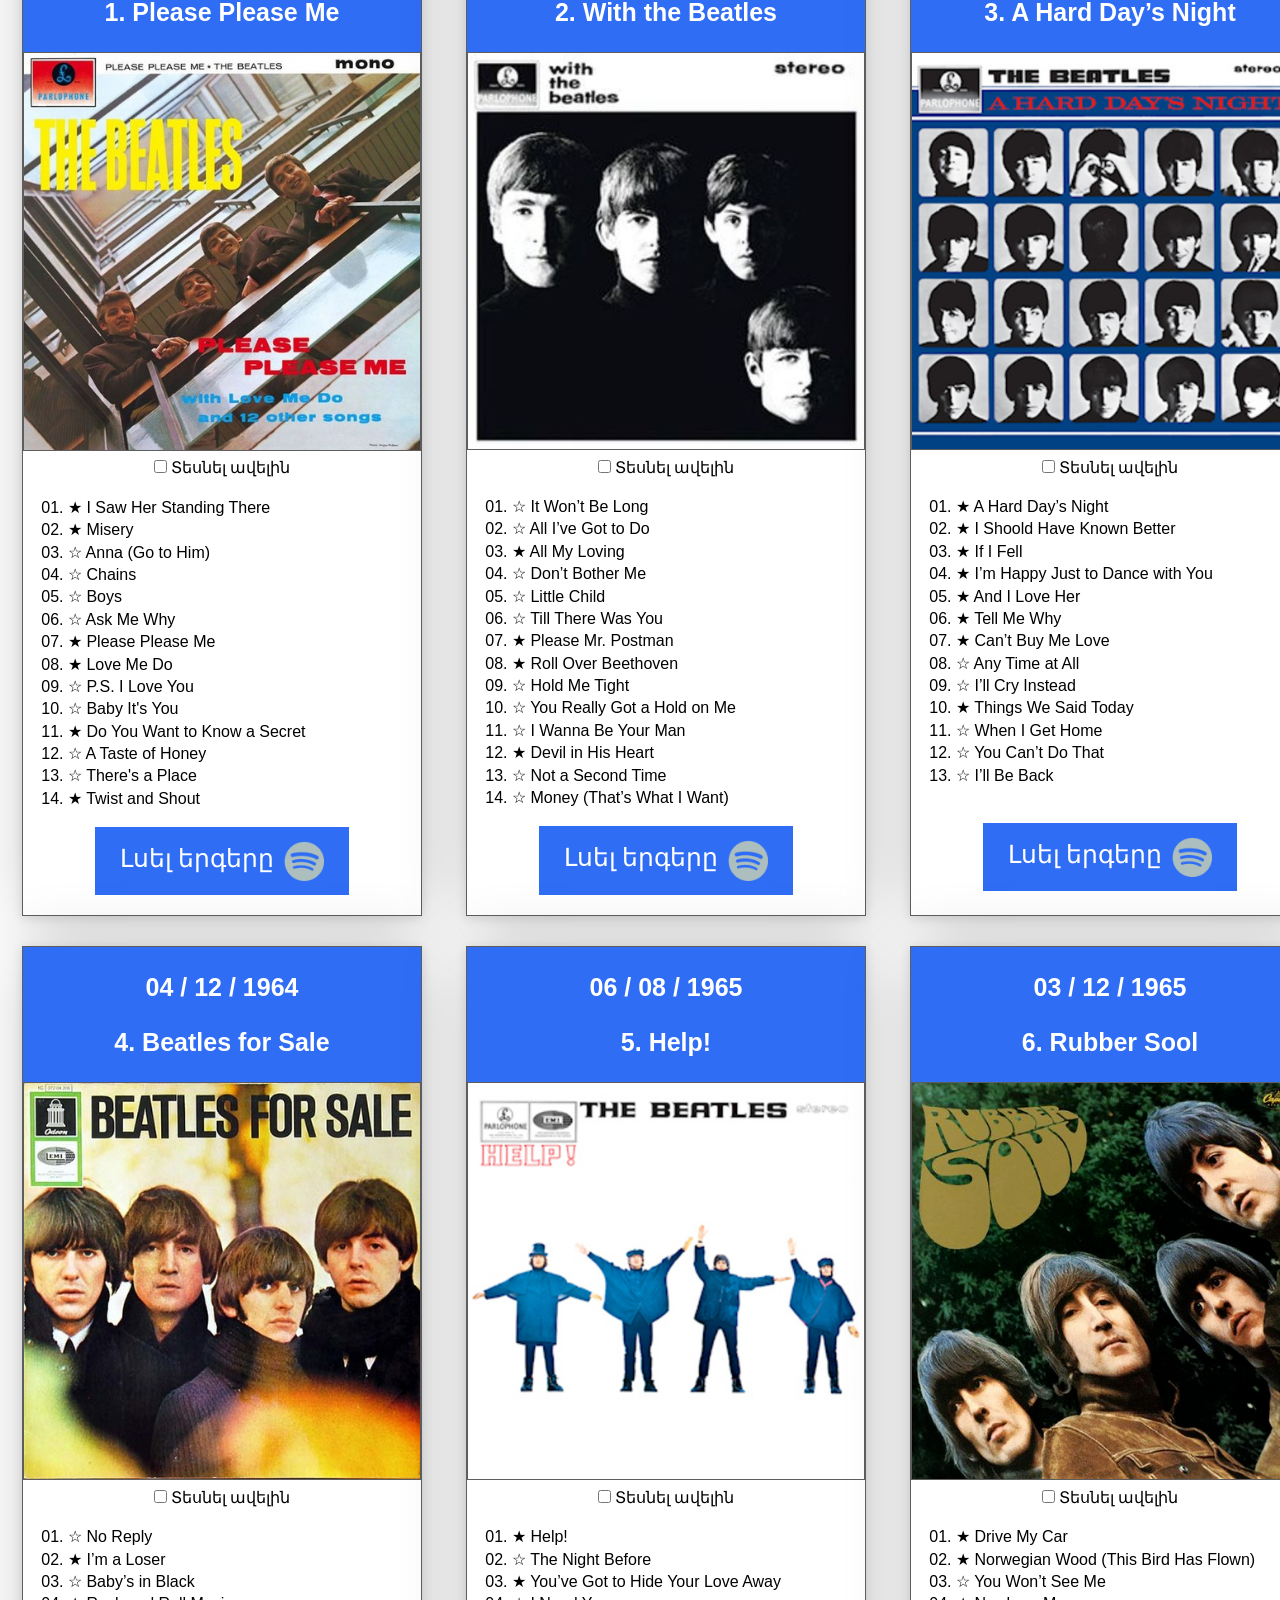
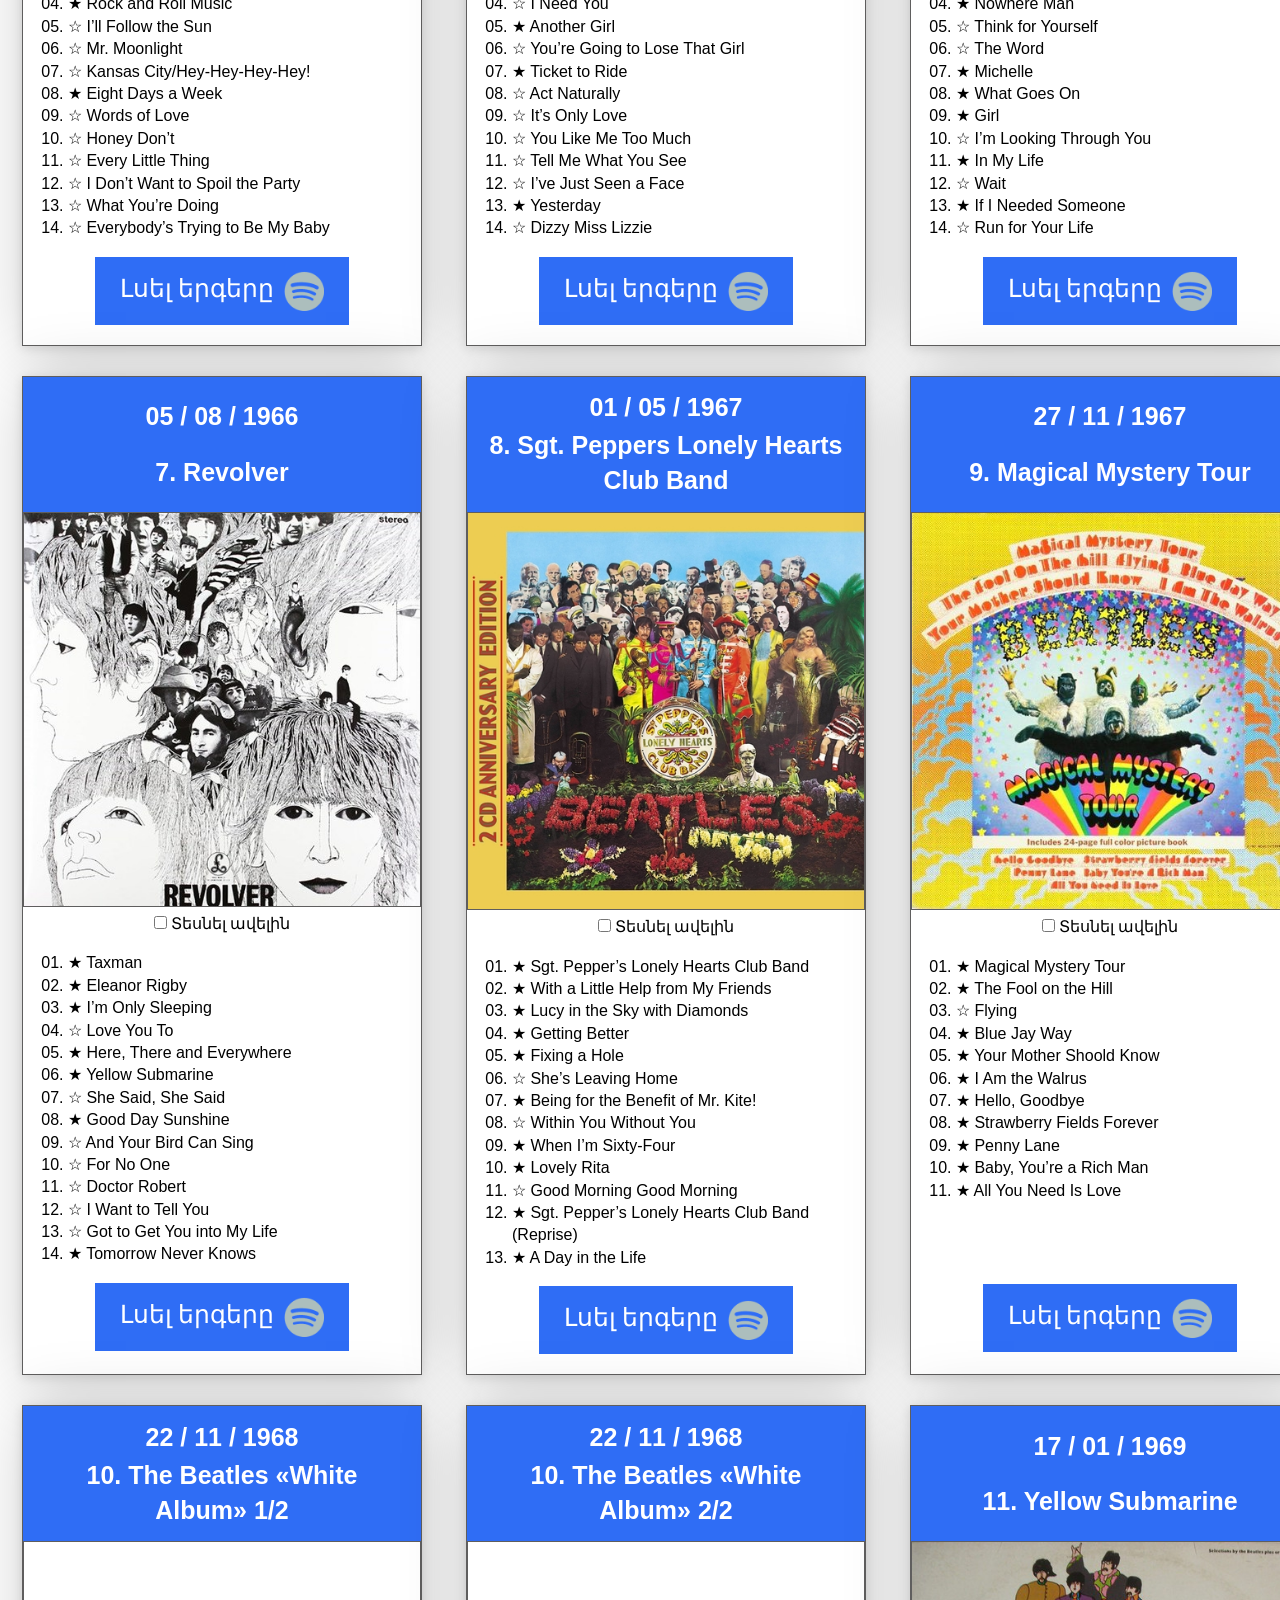
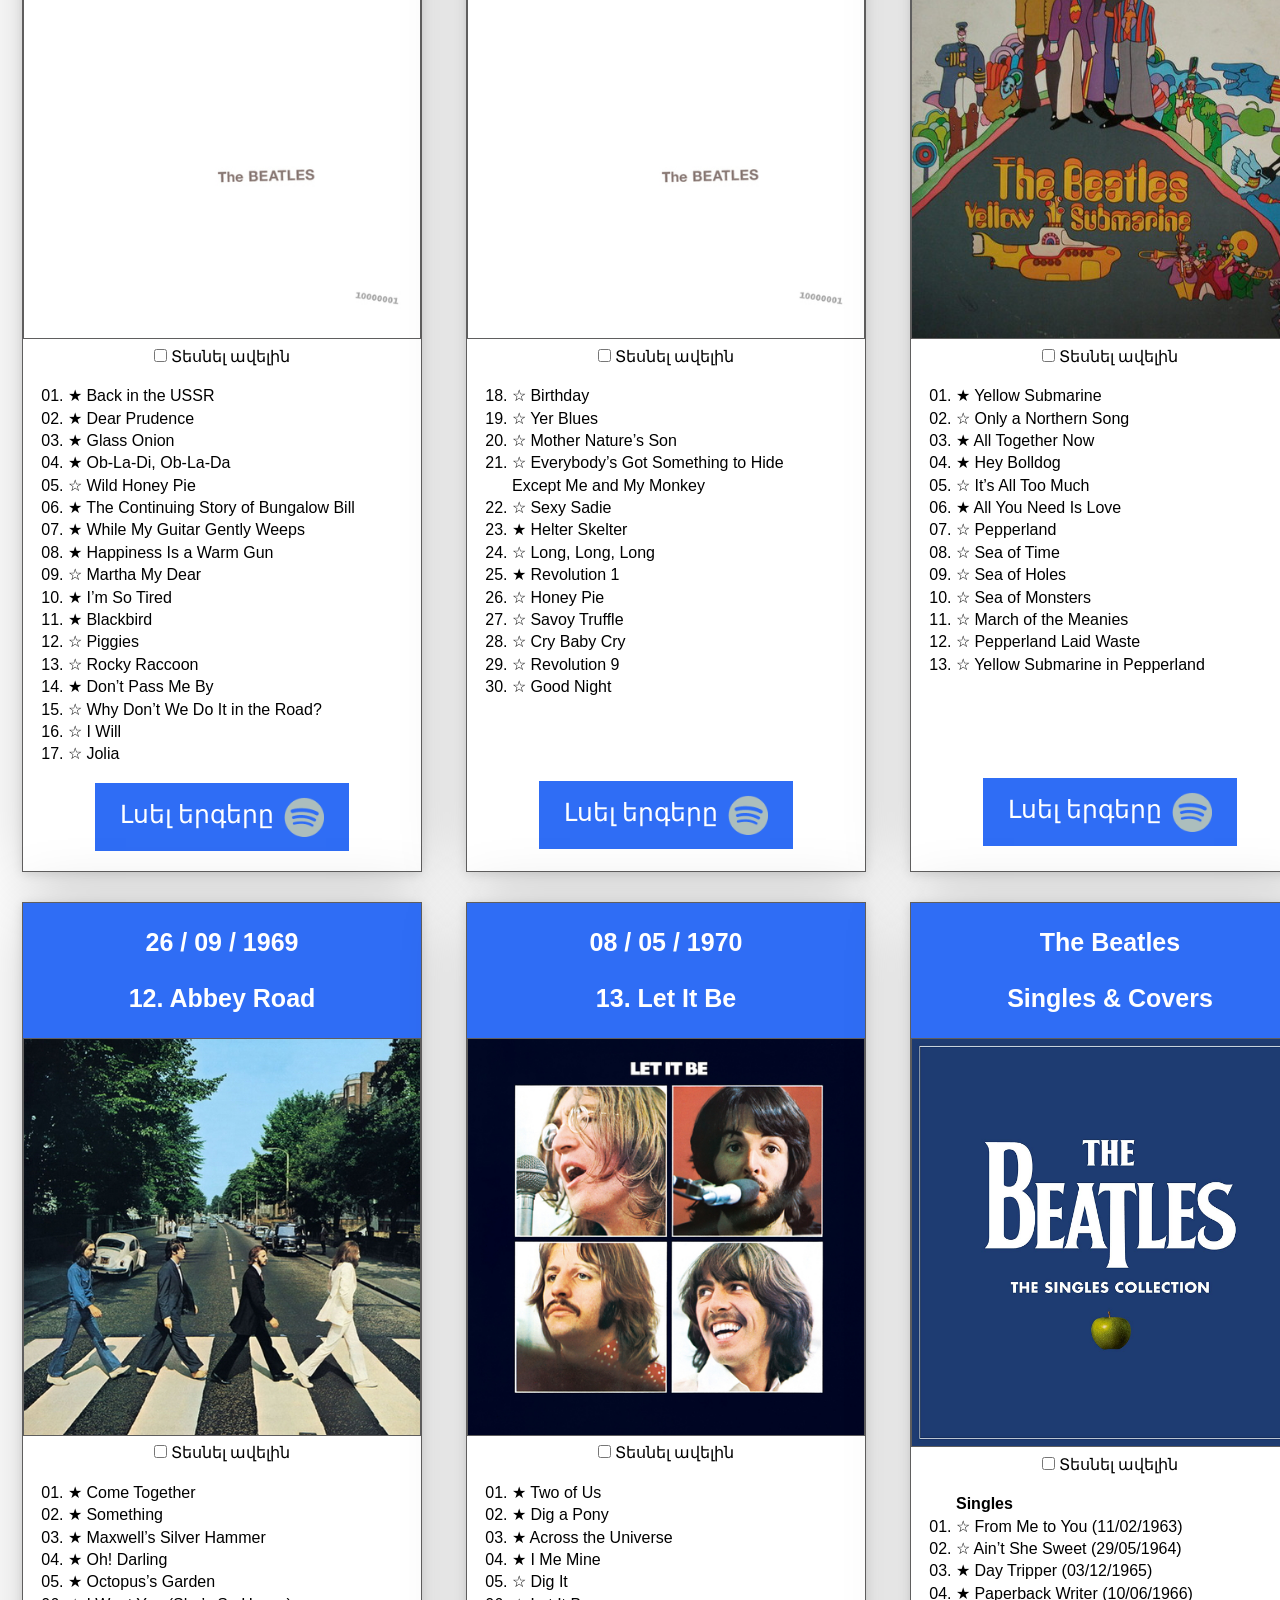
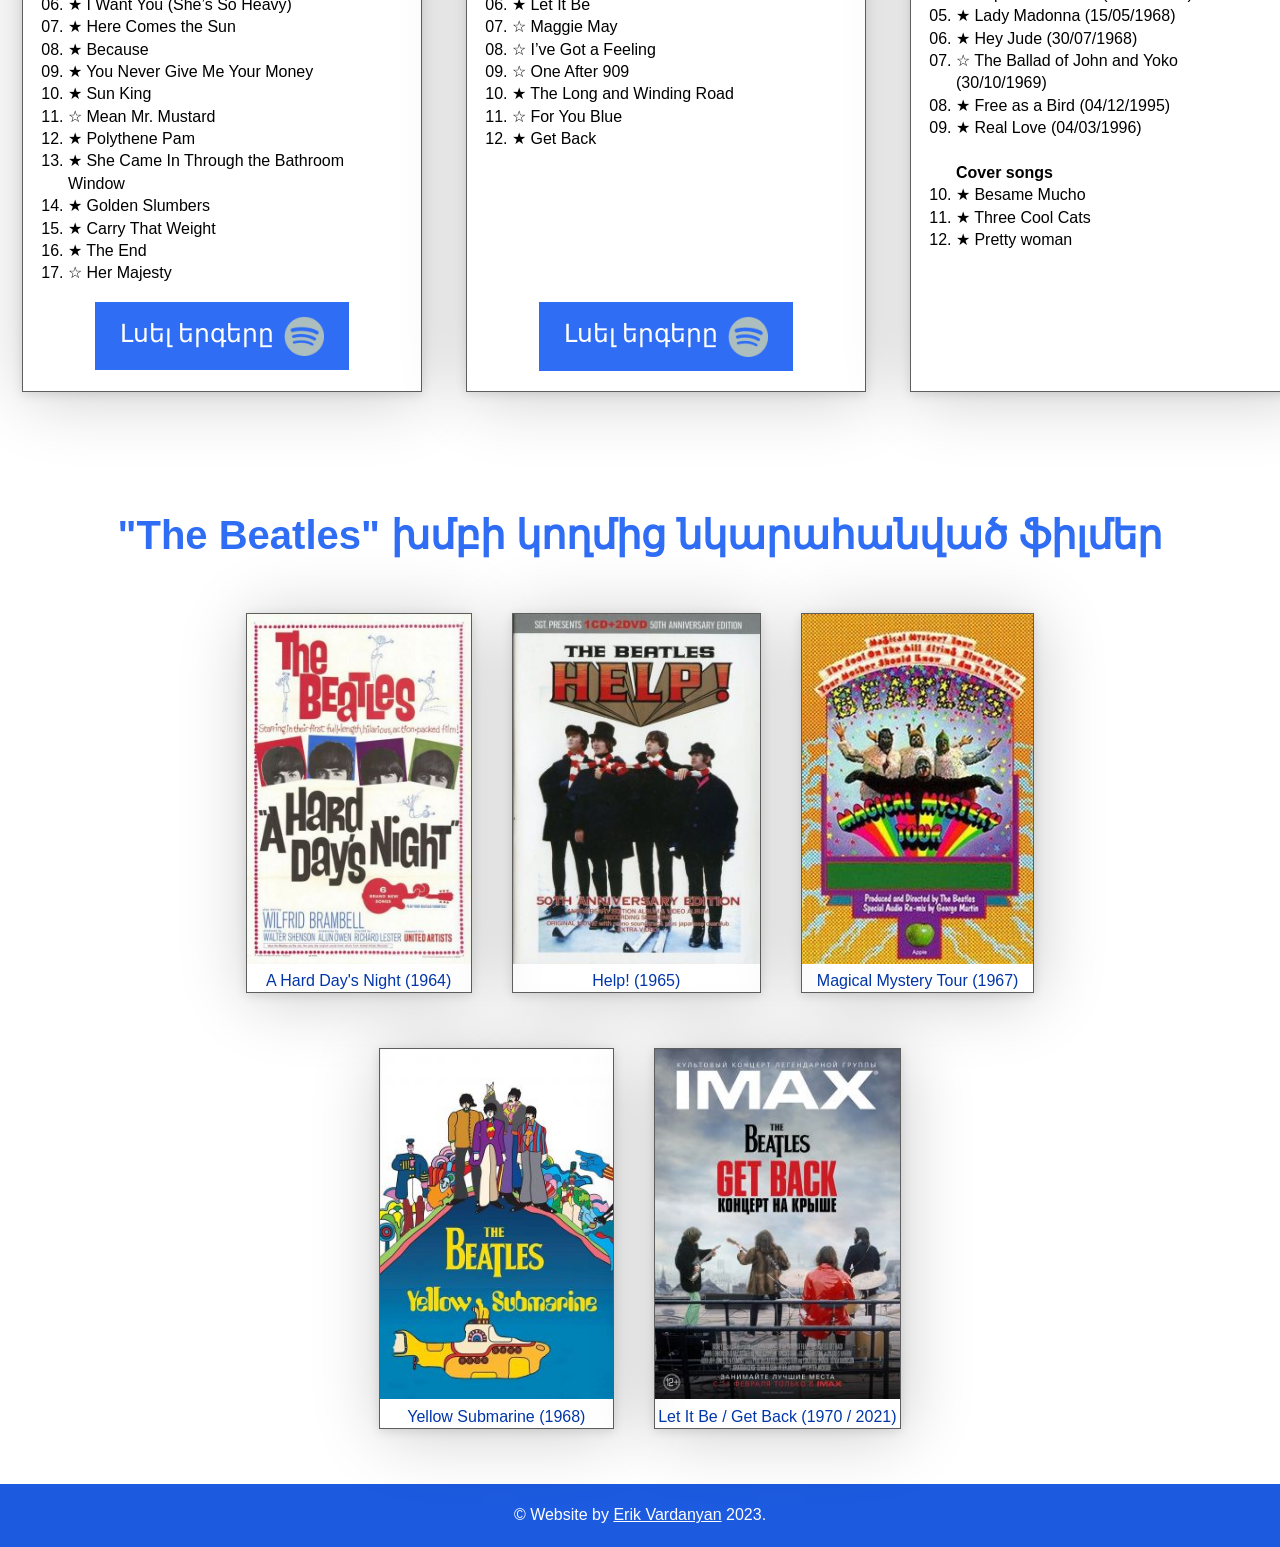
==== commit 095ceabc: "Update aboutAlbum.html" ====
--- a/pages/aboutAlbum.html
+++ b/pages/aboutAlbum.html
@@ -1,41 +1,32 @@
 <!DOCTYPE html>
 <html lang="en">
-
 <head>
     <meta charset="UTF-8">
+    <meta name="viewport" content="width=device-width, initial-scale=1.0">
     <link rel="stylesheet" href="./aboutAlbum.css" />
     <link rel="icon" href="../img/pngegg9.png">
     <title>The Beatles</title>
 </head>
-
 <body>
     <!-- Header ----------------------------------------------------------------------- -->
     <div class="header">
         <div class="nav" class="container">
             <div class="logo">
                 <p>「 live with 」</p>
-                <a href="#" clas>The Beatles</a>
+                <a href="#">The Beatles</a>
             </div>
-            <ol>
-                <a href="#evolution">
-                    <li>Էվոլութիա</li>
-                </a>
-                <a href="#diskografia">
-                    <li>Սկավառակագրություն</li>
-                </a>
-                <a href="#filmagrafia">
-                    <li>Ֆիլմագրաֆիա</li>
-                </a>
-                <a href="#aboutus">
-                    <li>Մեր մասին</li>
-                </a>
-                <li>║</li>
-                <a href="../index.html">
-                    <li>Հետ</li>
-                </a>
+            <input type="checkbox" id="menu-toggle" class="menu-checkbox" style="display:none;">
+            <label for="menu-toggle" class="menu-icon">☰</label>
+            <ol class="nav-menu">
+                <a href="#evolution"><li>Էվոլութիա</li></a>
+                <a href="#diskografia"><li>Սկավառակագրություն</li></a>
+                <a href="#filmagrafia"><li>Ֆիլմագրաֆիա</li></a>
+                <li class="separator">║</li>
+                <a href="../index.html"><li>Հետ</li></a>
             </ol>
         </div>
     </div>
+
     <!-- Main ----------------------------------------------------------------------- -->
     <div class="main">
         <!-- intro-section -->
@@ -44,6 +35,7 @@
                 <img src="../img/The_Beatles_Photo3.png" alt="The Beatles">
             </div>
         </div>
+
         <!-- about-section -->
         <div class="about-section">
             <div id="evolution" style="height: 70px;"></div>
@@ -56,10 +48,12 @@
                 </video>
             </div>
         </div>
+
         <!-- albums-section -->
         <div class="albums-section" id="diskografia">
             <div class="albumsOll">
                 <h3>"The Beatles" խմբի սկավառակագրությունը</h3>
+
                 <!-- sharq 1 -->
                 <div class="albumsOll01" style="display: flex;">
                     <!-- albom 1-1 -->
@@ -69,30 +63,33 @@
                             <h4>1. Please Please Me</h4>
                         </div>
                         <img src="../img/albums/1-please-please-me.jpg" alt="Please Please Me">
-                        <div class="album-content">
-                            <ol style="list-style-type:decimal-leading-zero; padding: 5px 30px;">
-                                <li>★ I Saw Her Standing There</li>
-                                <li>★ Misery</li>
-                                <li>☆ Anna (Go to Him)</li>
-                                <li>☆ Chains</li>
-                                <li>☆ Boys</li>
-                                <li>☆ Ask Me Why</li>
-                                <li>★ Please Please Me</li>
-
-                                <li>★ Love Me Do</li>
-                                <li>☆ P.S. I Love You</li>
-                                <li>☆ Baby It's You</li>
-                                <li>★ Do You Want to Know a Secret</li>
-                                <li>☆ A Taste of Honey</li>
-                                <li>☆ There's a Place</li>
-                                <li>★ Twist and Shout</li>
-                            </ol>
-                        </div>
-                        <!-- https://rocknation.su/mp3/album-964 -->
-                        <a href="https://open.spotify.com/album/3KzAvEXcqJKBF97HrXwlgf" target="_blank">
-                            <p>Լսել երգերը</p> <img src="../img/spotify.png" alt="spotify">
-                        </a>
-                    </div>
+                        <input type="checkbox" id="expand-album1" class="read-more-check">
+                        <label for="expand-album1" class="read-more-label">Տեսնել ավելին</label>
+                        <div class="more-content">
+                            <div class="album-content">
+                                <ol style="list-style-type:decimal-leading-zero; padding: 5px 30px;">
+                                    <li>★ I Saw Her Standing There</li>
+                                    <li>★ Misery</li>
+                                    <li>☆ Anna (Go to Him)</li>
+                                    <li>☆ Chains</li>
+                                    <li>☆ Boys</li>
+                                    <li>☆ Ask Me Why</li>
+                                    <li>★ Please Please Me</li>
+                                    <li>★ Love Me Do</li>
+                                    <li>☆ P.S. I Love You</li>
+                                    <li>☆ Baby It's You</li>
+                                    <li>★ Do You Want to Know a Secret</li>
+                                    <li>☆ A Taste of Honey</li>
+                                    <li>☆ There's a Place</li>
+                                    <li>★ Twist and Shout</li>
+                                </ol>
+                            </div>
+                            <a href="https://open.spotify.com/album/3KzAvEXcqJKBF97HrXwlgf" target="_blank">
+                                <p>Լսել երգերը</p> <img src="../img/spotify.png" alt="spotify">
+                            </a>
+                        </div>
+                    </div>
+
                     <!-- albom 1-2 -->
                     <div class="album">
                         <div class="album-name">
@@ -100,30 +97,33 @@
                             <h4>2. With the Beatles</h4>
                         </div>
                         <img src="../img/albums/2-with-the-beatles.jpg" alt="With the Beatles">
-                        <div class="album-content">
-                            <ol style="list-style-type:decimal-leading-zero; padding: 5px 30px;">
-                                <!-- ★☆ -->
-                                <li>☆ It Won’t Be Long</li>
-                                <li>☆ All I’ve Got to Do</li>
-                                <li>★ All My Loving</li>
-                                <li>☆ Don’t Bother Me</li>
-                                <li>☆ Little Child</li>
-                                <li>☆ Till There Was You</li>
-                                <li>★ Please Mr. Postman</li>
-
-                                <li>★ Roll Over Beethoven</li>
-                                <li>☆ Hold Me Tight</li>
-                                <li>☆ You Really Got a Hold on Me</li>
-                                <li>☆ I Wanna Be Your Man</li>
-                                <li>★ Devil in His Heart</li>
-                                <li>☆ Not a Second Time</li>
-                                <li>☆ Money (That’s What I Want)</li>
-                            </ol>
-                        </div>
-                        <a href="https://open.spotify.com/album/1aYdiJk6XKeHWGO3FzHHTr" target="_blank">
-                            <p>Լսել երգերը</p> <img src="../img/spotify.png" alt="spotify">
-                        </a>
-                    </div>
+                        <input type="checkbox" id="expand-album2" class="read-more-check">
+                        <label for="expand-album2" class="read-more-label">Տեսնել ավելին</label>
+                        <div class="more-content">
+                            <div class="album-content">
+                                <ol style="list-style-type:decimal-leading-zero; padding: 5px 30px;">
+                                    <li>☆ It Won’t Be Long</li>
+                                    <li>☆ All I’ve Got to Do</li>
+                                    <li>★ All My Loving</li>
+                                    <li>☆ Don’t Bother Me</li>
+                                    <li>☆ Little Child</li>
+                                    <li>☆ Till There Was You</li>
+                                    <li>★ Please Mr. Postman</li>
+                                    <li>★ Roll Over Beethoven</li>
+                                    <li>☆ Hold Me Tight</li>
+                                    <li>☆ You Really Got a Hold on Me</li>
+                                    <li>☆ I Wanna Be Your Man</li>
+                                    <li>★ Devil in His Heart</li>
+                                    <li>☆ Not a Second Time</li>
+                                    <li>☆ Money (That’s What I Want)</li>
+                                </ol>
+                            </div>
+                            <a href="https://open.spotify.com/album/1aYdiJk6XKeHWGO3FzHHTr" target="_blank">
+                                <p>Լսել երգերը</p> <img src="../img/spotify.png" alt="spotify">
+                            </a>
+                        </div>
+                    </div>
+
                     <!-- albom 1-3 -->
                     <div class="album">
                         <div class="album-name">
@@ -131,30 +131,33 @@
                             <h4>3. A Hard Day’s Night</h4>
                         </div>
                         <img src="../img/albums/3-a-hard-day’s-night.jpg" alt="A Hard Day’s Night">
-                        <div class="album-content">
-                            <ol style="list-style-type:decimal-leading-zero; padding: 5px 30px; padding-bottom: 24px;">
-                                <!-- ★☆ -->
-                                <li>★ A Hard Day’s Night</li>
-                                <li>★ I Shoold Have Known Better</li>
-                                <li>★ If I Fell</li>
-                                <li>★ I’m Happy Just to Dance with You</li>
-                                <li>★ And I Love Her</li>
-                                <li>★ Tell Me Why</li>
-                                <li>★ Can’t Buy Me Love</li>
-
-                                <li>☆ Any Time at All</li>
-                                <li>☆ I’ll Cry Instead</li>
-                                <li>★ Things We Said Today</li>
-                                <li>☆ When I Get Home</li>
-                                <li>☆ You Can’t Do That</li>
-                                <li>☆ I’ll Be Back</li>
-                            </ol>
-                        </div>
-                        <a href="https://open.spotify.com/album/6wCttLq0ADzkPgtRnUihLV" target="_blank">
-                            <p>Լսել երգերը</p> <img src="../img/spotify.png" alt="spotify">
-                        </a>
-                    </div>
-                </div>
+                        <input type="checkbox" id="expand-album3" class="read-more-check">
+                        <label for="expand-album3" class="read-more-label">Տեսնել ավելին</label>
+                        <div class="more-content">
+                            <div class="album-content">
+                                <ol style="list-style-type:decimal-leading-zero; padding: 5px 30px; padding-bottom: 24px;">
+                                    <li>★ A Hard Day’s Night</li>
+                                    <li>★ I Shoold Have Known Better</li>
+                                    <li>★ If I Fell</li>
+                                    <li>★ I’m Happy Just to Dance with You</li>
+                                    <li>★ And I Love Her</li>
+                                    <li>★ Tell Me Why</li>
+                                    <li>★ Can’t Buy Me Love</li>
+                                    <li>☆ Any Time at All</li>
+                                    <li>☆ I’ll Cry Instead</li>
+                                    <li>★ Things We Said Today</li>
+                                    <li>☆ When I Get Home</li>
+                                    <li>☆ You Can’t Do That</li>
+                                    <li>☆ I’ll Be Back</li>
+                                </ol>
+                            </div>
+                            <a href="https://open.spotify.com/album/6wCttLq0ADzkPgtRnUihLV" target="_blank">
+                                <p>Լսել երգերը</p> <img src="../img/spotify.png" alt="spotify">
+                            </a>
+                        </div>
+                    </div>
+                </div>
+
                 <!-- sharq 2 -->
                 <div class="albumsOll02" style="display: flex;">
                     <!-- albom 2-1 -->
@@ -164,30 +167,33 @@
                             <h4>4. Beatles for Sale</h4>
                         </div>
                         <img src="../img/albums/4-beatles-for-sale.jpg" alt="Beatles for Sale">
-                        <div class="album-content">
-                            <ol style="list-style-type:decimal-leading-zero; padding: 5px 30px;">
-                                <!-- ★☆ -->
-                                <li>☆ No Reply</li>
-                                <li>★ I’m a Loser</li>
-                                <li>☆ Baby’s in Black</li>
-                                <li>★ Rock and Roll Music</li>
-                                <li>☆ I’ll Follow the Sun</li>
-                                <li>☆ Mr. Moonlight</li>
-                                <li>☆ Kansas City/Hey-Hey-Hey-Hey!</li>
-
-                                <li>★ Eight Days a Week</li>
-                                <li>☆ Words of Love</li>
-                                <li>☆ Honey Don’t</li>
-                                <li>☆ Every Little Thing</li>
-                                <li>☆ I Don’t Want to Spoil the Party</li>
-                                <li>☆ What You’re Doing</li>
-                                <li>☆ Everybody’s Trying to Be My Baby</li>
-                            </ol>
-                        </div>
-                        <a href="https://open.spotify.com/album/1vANZV20H5B4Fk6yf7Ot9a" target="_blank">
-                            <p>Լսել երգերը</p> <img src="../img/spotify.png" alt="spotify">
-                        </a>
-                    </div>
+                        <input type="checkbox" id="expand-album4" class="read-more-check">
+                        <label for="expand-album4" class="read-more-label">Տեսնել ավելին</label>
+                        <div class="more-content">
+                            <div class="album-content">
+                                <ol style="list-style-type:decimal-leading-zero; padding: 5px 30px;">
+                                    <li>☆ No Reply</li>
+                                    <li>★ I’m a Loser</li>
+                                    <li>☆ Baby’s in Black</li>
+                                    <li>★ Rock and Roll Music</li>
+                                    <li>☆ I’ll Follow the Sun</li>
+                                    <li>☆ Mr. Moonlight</li>
+                                    <li>☆ Kansas City/Hey-Hey-Hey-Hey!</li>
+                                    <li>★ Eight Days a Week</li>
+                                    <li>☆ Words of Love</li>
+                                    <li>☆ Honey Don’t</li>
+                                    <li>☆ Every Little Thing</li>
+                                    <li>☆ I Don’t Want to Spoil the Party</li>
+                                    <li>☆ What You’re Doing</li>
+                                    <li>☆ Everybody’s Trying to Be My Baby</li>
+                                </ol>
+                            </div>
+                            <a href="https://open.spotify.com/album/1vANZV20H5B4Fk6yf7Ot9a" target="_blank">
+                                <p>Լսել երգերը</p> <img src="../img/spotify.png" alt="spotify">
+                            </a>
+                        </div>
+                    </div>
+
                     <!-- albom 2-2 -->
                     <div class="album">
                         <div class="album-name">
@@ -195,30 +201,33 @@
                             <h4>5. Help!</h4>
                         </div>
                         <img src="../img/albums/5-help.jpg" alt="Help!">
-                        <div class="album-content">
-                            <ol style="list-style-type:decimal-leading-zero; padding: 5px 30px;">
-                                <!-- ★☆ -->
-                                <li>★ Help!</li>
-                                <li>☆ The Night Before</li>
-                                <li>★ You’ve Got to Hide Your Love Away</li>
-                                <li>☆ I Need You</li>
-                                <li>★ Another Girl</li>
-                                <li>☆ You’re Going to Lose That Girl</li>
-                                <li>★ Ticket to Ride</li>
-
-                                <li>☆ Act Naturally</li>
-                                <li>☆ It’s Only Love</li>
-                                <li>☆ You Like Me Too Much</li>
-                                <li>☆ Tell Me What You See</li>
-                                <li>☆ I’ve Just Seen a Face</li>
-                                <li>★ Yesterday</li>
-                                <li>☆ Dizzy Miss Lizzie</li>
-                            </ol>
-                        </div>
-                        <a href="https://open.spotify.com/album/0PT5m6hwPRrpBwIHVnvbFX" target="_blank">
-                            <p>Լսել երգերը</p> <img src="../img/spotify.png" alt="spotify">
-                        </a>
-                    </div>
+                        <input type="checkbox" id="expand-album5" class="read-more-check">
+                        <label for="expand-album5" class="read-more-label">Տեսնել ավելին</label>
+                        <div class="more-content">
+                            <div class="album-content">
+                                <ol style="list-style-type:decimal-leading-zero; padding: 5px 30px;">
+                                    <li>★ Help!</li>
+                                    <li>☆ The Night Before</li>
+                                    <li>★ You’ve Got to Hide Your Love Away</li>
+                                    <li>☆ I Need You</li>
+                                    <li>★ Another Girl</li>
+                                    <li>☆ You’re Going to Lose That Girl</li>
+                                    <li>★ Ticket to Ride</li>
+                                    <li>☆ Act Naturally</li>
+                                    <li>☆ It’s Only Love</li>
+                                    <li>☆ You Like Me Too Much</li>
+                                    <li>☆ Tell Me What You See</li>
+                                    <li>☆ I’ve Just Seen a Face</li>
+                                    <li>★ Yesterday</li>
+                                    <li>☆ Dizzy Miss Lizzie</li>
+                                </ol>
+                            </div>
+                            <a href="https://open.spotify.com/album/0PT5m6hwPRrpBwIHVnvbFX" target="_blank">
+                                <p>Լսել երգերը</p> <img src="../img/spotify.png" alt="spotify">
+                            </a>
+                        </div>
+                    </div>
+
                     <!-- albom 2-3 -->
                     <div class="album">
                         <div class="album-name">
@@ -226,31 +235,34 @@
                             <h4>6. Rubber Sool </h4>
                         </div>
                         <img src="../img/albums/6-rubber-soul.png" alt="Rubber Sool">
-                        <div class="album-content">
-                            <ol style="list-style-type:decimal-leading-zero; padding: 5px 30px;">
-                                <!-- ★☆ -->
-                                <li>★ Drive My Car</li>
-                                <li>★ Norwegian Wood (This Bird Has Flown)</li>
-                                <li>☆ You Won’t See Me</li>
-                                <li>★ Nowhere Man</li>
-                                <li>☆ Think for Yourself</li>
-                                <li>☆ The Word</li>
-                                <li>★ Michelle</li>
-
-                                <li>★ What Goes On</li>
-                                <li>★ Girl</li>
-                                <li>☆ I’m Looking Through You</li>
-                                <li>★ In My Life</li>
-                                <li>☆ Wait</li>
-                                <li>★ If I Needed Someone</li>
-                                <li>☆ Run for Your Life</li>
-                            </ol>
-                        </div>
-                        <a href="https://open.spotify.com/album/50o7kf2wLwVmOTVYJOTplm" target="_blank">
-                            <p>Լսել երգերը</p> <img src="../img/spotify.png" alt="spotify">
-                        </a>
-                    </div>
-                </div>
+                        <input type="checkbox" id="expand-album6" class="read-more-check">
+                        <label for="expand-album6" class="read-more-label">Տեսնել ավելին</label>
+                        <div class="more-content">
+                            <div class="album-content">
+                                <ol style="list-style-type:decimal-leading-zero; padding: 5px 30px;">
+                                    <li>★ Drive My Car</li>
+                                    <li>★ Norwegian Wood (This Bird Has Flown)</li>
+                                    <li>☆ You Won’t See Me</li>
+                                    <li>★ Nowhere Man</li>
+                                    <li>☆ Think for Yourself</li>
+                                    <li>☆ The Word</li>
+                                    <li>★ Michelle</li>
+                                    <li>★ What Goes On</li>
+                                    <li>★ Girl</li>
+                                    <li>☆ I’m Looking Through You</li>
+                                    <li>★ In My Life</li>
+                                    <li>☆ Wait</li>
+                                    <li>★ If I Needed Someone</li>
+                                    <li>☆ Run for Your Life</li>
+                                </ol>
+                            </div>
+                            <a href="https://open.spotify.com/album/50o7kf2wLwVmOTVYJOTplm" target="_blank">
+                                <p>Լսել երգերը</p> <img src="../img/spotify.png" alt="spotify">
+                            </a>
+                        </div>
+                    </div>
+                </div>
+
                 <!-- sharq 3 -->
                 <div class="albumsOll03" style="display: flex;">
                     <!-- albom 3-1 -->
@@ -260,30 +272,33 @@
                             <h4>7. Revolver</h4>
                         </div>
                         <img src="../img/albums/7-revolver.jpg" alt="Revolver">
-                        <div class="album-content">
-                            <ol style="list-style-type:decimal-leading-zero; padding: 5px 30px;">
-                                <!-- ★☆ -->
-                                <li>★ Taxman</li>
-                                <li>★ Eleanor Rigby</li>
-                                <li>★ I’m Only Sleeping</li>
-                                <li>☆ Love You To</li>
-                                <li>★ Here, There and Everywhere</li>
-                                <li>★ Yellow Submarine</li>
-                                <li>☆ She Said, She Said</li>
-
-                                <li>★ Good Day Sunshine</li>
-                                <li>☆ And Your Bird Can Sing</li>
-                                <li>☆ For No One</li>
-                                <li>☆ Doctor Robert</li>
-                                <li>☆ I Want to Tell You</li>
-                                <li>☆ Got to Get You into My Life</li>
-                                <li>★ Tomorrow Never Knows</li>
-                            </ol>
-                        </div>
-                        <a href="https://open.spotify.com/album/3PRoXYsngSwjEQWR5PsHWR" target="_blank">
-                            <p>Լսել երգերը</p> <img src="../img/spotify.png" alt="spotify">
-                        </a>
-                    </div>
+                        <input type="checkbox" id="expand-album7" class="read-more-check">
+                        <label for="expand-album7" class="read-more-label">Տեսնել ավելին</label>
+                        <div class="more-content">
+                            <div class="album-content">
+                                <ol style="list-style-type:decimal-leading-zero; padding: 5px 30px;">
+                                    <li>★ Taxman</li>
+                                    <li>★ Eleanor Rigby</li>
+                                    <li>★ I’m Only Sleeping</li>
+                                    <li>☆ Love You To</li>
+                                    <li>★ Here, There and Everywhere</li>
+                                    <li>★ Yellow Submarine</li>
+                                    <li>☆ She Said, She Said</li>
+                                    <li>★ Good Day Sunshine</li>
+                                    <li>☆ And Your Bird Can Sing</li>
+                                    <li>☆ For No One</li>
+                                    <li>☆ Doctor Robert</li>
+                                    <li>☆ I Want to Tell You</li>
+                                    <li>☆ Got to Get You into My Life</li>
+                                    <li>★ Tomorrow Never Knows</li>
+                                </ol>
+                            </div>
+                            <a href="https://open.spotify.com/album/3PRoXYsngSwjEQWR5PsHWR" target="_blank">
+                                <p>Լսել երգերը</p> <img src="../img/spotify.png" alt="spotify">
+                            </a>
+                        </div>
+                    </div>
+
                     <!-- albom 3-2 -->
                     <div class="album">
                         <div class="album-name">
@@ -292,29 +307,32 @@
                         </div>
                         <img src="../img/albums/8-sgt-pepper’s-lonely-hearts-club-band.jpg"
                             alt="Sgt. Peppers Lonely Hearts Club Band">
-                        <div class="album-content">
-                            <ol style="list-style-type:decimal-leading-zero; padding: 5px 30px;">
-                                <!-- ★☆ -->
-                                <li>★ Sgt. Pepper’s Lonely Hearts Club Band</li>
-                                <li>★ With a Little Help from My Friends</li>
-                                <li>★ Lucy in the Sky with Diamonds</li>
-                                <li>★ Getting Better</li>
-                                <li>★ Fixing a Hole</li>
-                                <li>☆ She’s Leaving Home</li>
-                                <li>★ Being for the Benefit of Mr. Kite!</li>
-
-                                <li>☆ Within You Without You</li>
-                                <li>★ When I’m Sixty-Four</li>
-                                <li>★ Lovely Rita</li>
-                                <li>☆ Good Morning Good Morning</li>
-                                <li>★ Sgt. Pepper’s Lonely Hearts Club Band (Reprise)</li>
-                                <li>★ A Day in the Life</li>
-                            </ol>
-                        </div>
-                        <a href="https://open.spotify.com/album/6QaVfG1pHYl1z15ZxkvVDW?highlight=spotify:track:4fUKE8EULjQdHF4zb0M8FO" target="_blank">
-                            <p>Լսել երգերը</p> <img src="../img/spotify.png" alt="spotify">
-                        </a>
-                    </div>
+                        <input type="checkbox" id="expand-album8" class="read-more-check">
+                        <label for="expand-album8" class="read-more-label">Տեսնել ավելին</label>
+                        <div class="more-content">
+                            <div class="album-content">
+                                <ol style="list-style-type:decimal-leading-zero; padding: 5px 30px;">
+                                    <li>★ Sgt. Pepper’s Lonely Hearts Club Band</li>
+                                    <li>★ With a Little Help from My Friends</li>
+                                    <li>★ Lucy in the Sky with Diamonds</li>
+                                    <li>★ Getting Better</li>
+                                    <li>★ Fixing a Hole</li>
+                                    <li>☆ She’s Leaving Home</li>
+                                    <li>★ Being for the Benefit of Mr. Kite!</li>
+                                    <li>☆ Within You Without You</li>
+                                    <li>★ When I’m Sixty-Four</li>
+                                    <li>★ Lovely Rita</li>
+                                    <li>☆ Good Morning Good Morning</li>
+                                    <li>★ Sgt. Pepper’s Lonely Hearts Club Band (Reprise)</li>
+                                    <li>★ A Day in the Life</li>
+                                </ol>
+                            </div>
+                            <a href="https://open.spotify.com/album/6QaVfG1pHYl1z15ZxkvVDW?highlight=spotify:track:4fUKE8EULjQdHF4zb0M8FO" target="_blank">
+                                <p>Լսել երգերը</p> <img src="../img/spotify.png" alt="spotify">
+                            </a>
+                        </div>
+                    </div>
+
                     <!-- albom 3-3 -->
                     <div class="album">
                         <div class="album-name">
@@ -322,28 +340,31 @@
                             <h4>9. Magical Mystery Tour</h4>
                         </div>
                         <img src="../img/albums/9-magical-mystery-tour.jpg" alt="Magical Mystery Tour">
-                        <div class="album-content">
-                            <ol style="list-style-type:decimal-leading-zero; padding: 5px 30px; padding-bottom: 70px;">
-                                <!-- ★☆ -->
-                                <li>★ Magical Mystery Tour</li>
-                                <li>★ The Fool on the Hill</li>
-                                <li>☆ Flying</li>
-                                <li>★ Blue Jay Way</li>
-                                <li>★ Your Mother Shoold Know</li>
-                                <li>★ I Am the Walrus</li>
-
-                                <li>★ Hello, Goodbye</li>
-                                <li>★ Strawberry Fields Forever</li>
-                                <li>★ Penny Lane</li>
-                                <li>★ Baby, You’re a Rich Man</li>
-                                <li>★ All You Need Is Love</li>
-                            </ol>
-                        </div>
-                        <a href="https://open.spotify.com/album/2BtE7qm1qzM80p9vLSiXkj" target="_blank">
-                            <p>Լսել երգերը</p> <img src="../img/spotify.png" alt="spotify">
-                        </a>
-                    </div>
-                </div>
+                        <input type="checkbox" id="expand-album9" class="read-more-check">
+                        <label for="expand-album9" class="read-more-label">Տեսնել ավելին</label>
+                        <div class="more-content">
+                            <div class="album-content">
+                                <ol style="list-style-type:decimal-leading-zero; padding: 5px 30px; padding-bottom: 70px;">
+                                    <li>★ Magical Mystery Tour</li>
+                                    <li>★ The Fool on the Hill</li>
+                                    <li>☆ Flying</li>
+                                    <li>★ Blue Jay Way</li>
+                                    <li>★ Your Mother Shoold Know</li>
+                                    <li>★ I Am the Walrus</li>
+                                    <li>★ Hello, Goodbye</li>
+                                    <li>★ Strawberry Fields Forever</li>
+                                    <li>★ Penny Lane</li>
+                                    <li>★ Baby, You’re a Rich Man</li>
+                                    <li>★ All You Need Is Love</li>
+                                </ol>
+                            </div>
+                            <a href="https://open.spotify.com/album/2BtE7qm1qzM80p9vLSiXkj" target="_blank">
+                                <p>Լսել երգերը</p> <img src="../img/spotify.png" alt="spotify">
+                            </a>
+                        </div>
+                    </div>
+                </div>
+
                 <!-- sharq 4 -->
                 <div class="albumsOll04" style="display: flex;">
                     <!-- albom 4-1 -->
@@ -353,33 +374,36 @@
                             <h4>10. The Beatles «White Album» 1/2</h4>
                         </div>
                         <img src="../img/albums/10-the-beatles.jpg" alt="The Beatles «White Album»">
-                        <div class="album-content">
-                            <ol style="list-style-type:decimal-leading-zero; padding: 5px 30px;">
-                                <!-- ★☆ -->
-                                <li>★ Back in the USSR</li>
-                                <li>★ Dear Prudence</li>
-                                <li>★ Glass Onion</li>
-                                <li>★ Ob-La-Di, Ob-La-Da</li>
-                                <li>☆ Wild Honey Pie</li>
-                                <li>★ The Continuing Story of Bungalow Bill</li>
-                                <li>★ While My Guitar Gently Weeps</li>
-                                <li>★ Happiness Is a Warm Gun</li>
-
-                                <li>☆ Martha My Dear</li>
-                                <li>★ I’m So Tired</li>
-                                <li>★ Blackbird</li>
-                                <li>☆ Piggies</li>
-                                <li>☆ Rocky Raccoon</li>
-                                <li>★ Don’t Pass Me By</li>
-                                <li>☆ Why Don’t We Do It in the Road?</li>
-                                <li>☆ I Will</li>
-                                <li>☆ Jolia </li>
-                            </ol>
-                        </div>
-                        <a href="https://open.spotify.com/album/1klALx0u4AavZNEvC4LrTL" target="_blank">
-                            <p>Լսել երգերը</p> <img src="../img/spotify.png" alt="spotify">
-                        </a>
-                    </div>
+                        <input type="checkbox" id="expand-album10" class="read-more-check">
+                        <label for="expand-album10" class="read-more-label">Տեսնել ավելին</label>
+                        <div class="more-content">
+                            <div class="album-content">
+                                <ol style="list-style-type:decimal-leading-zero; padding: 5px 30px;">
+                                    <li>★ Back in the USSR</li>
+                                    <li>★ Dear Prudence</li>
+                                    <li>★ Glass Onion</li>
+                                    <li>★ Ob-La-Di, Ob-La-Da</li>
+                                    <li>☆ Wild Honey Pie</li>
+                                    <li>★ The Continuing Story of Bungalow Bill</li>
+                                    <li>★ While My Guitar Gently Weeps</li>
+                                    <li>★ Happiness Is a Warm Gun</li>
+                                    <li>☆ Martha My Dear</li>
+                                    <li>★ I’m So Tired</li>
+                                    <li>★ Blackbird</li>
+                                    <li>☆ Piggies</li>
+                                    <li>☆ Rocky Raccoon</li>
+                                    <li>★ Don’t Pass Me By</li>
+                                    <li>☆ Why Don’t We Do It in the Road?</li>
+                                    <li>☆ I Will</li>
+                                    <li>☆ Jolia </li>
+                                </ol>
+                            </div>
+                            <a href="https://open.spotify.com/album/1klALx0u4AavZNEvC4LrTL" target="_blank">
+                                <p>Լսել երգերը</p> <img src="../img/spotify.png" alt="spotify">
+                            </a>
+                        </div>
+                    </div>
+
                     <!-- albom 4-2 -->
                     <div class="album">
                         <div class="album-name">
@@ -387,30 +411,33 @@
                             <h4>10. The Beatles «White Album» 2/2</h4>
                         </div>
                         <img src="../img/albums/10-the-beatles.jpg" alt="The Beatles «White Album»">
-                        <div class="album-content">
-                            <ol start="18"
-                                style="list-style-type:decimal-leading-zero; padding: 5px 30px; padding-bottom: 70px;">
-                                <!-- ★☆ -->
-                                <li>☆ Birthday</li>
-                                <li>☆ Yer Blues</li>
-                                <li>☆ Mother Nature’s Son</li>
-                                <li>☆ Everybody’s Got Something to Hide Except Me and My Monkey</li>
-                                <li>☆ Sexy Sadie</li>
-                                <li>★ Helter Skelter</li>
-                                <li>☆ Long, Long, Long</li>
-
-                                <li>★ Revolution 1</li>
-                                <li>☆ Honey Pie</li>
-                                <li>☆ Savoy Truffle</li>
-                                <li>☆ Cry Baby Cry</li>
-                                <li>☆ Revolution 9</li>
-                                <li>☆ Good Night</li>
-                            </ol>
-                        </div>
-                        <a href="https://open.spotify.com/album/1klALx0u4AavZNEvC4LrTL" target="_blank">
-                            <p>Լսել երգերը</p> <img src="../img/spotify.png" alt="spotify">
-                        </a>
-                    </div>
+                        <input type="checkbox" id="expand-album11" class="read-more-check">
+                        <label for="expand-album11" class="read-more-label">Տեսնել ավելին</label>
+                        <div class="more-content">
+                            <div class="album-content">
+                                <ol start="18"
+                                    style="list-style-type:decimal-leading-zero; padding: 5px 30px; padding-bottom: 70px;">
+                                    <li>☆ Birthday</li>
+                                    <li>☆ Yer Blues</li>
+                                    <li>☆ Mother Nature’s Son</li>
+                                    <li>☆ Everybody’s Got Something to Hide Except Me and My Monkey</li>
+                                    <li>☆ Sexy Sadie</li>
+                                    <li>★ Helter Skelter</li>
+                                    <li>☆ Long, Long, Long</li>
+                                    <li>★ Revolution 1</li>
+                                    <li>☆ Honey Pie</li>
+                                    <li>☆ Savoy Truffle</li>
+                                    <li>☆ Cry Baby Cry</li>
+                                    <li>☆ Revolution 9</li>
+                                    <li>☆ Good Night</li>
+                                </ol>
+                            </div>
+                            <a href="https://open.spotify.com/album/1klALx0u4AavZNEvC4LrTL" target="_blank">
+                                <p>Լսել երգերը</p> <img src="../img/spotify.png" alt="spotify">
+                            </a>
+                        </div>
+                    </div>
+
                     <!-- albom 4-3 -->
                     <div class="album">
                         <div class="album-name">
@@ -418,30 +445,33 @@
                             <h4>11. Yellow Submarine </h4>
                         </div>
                         <img src="../img/albums/11-yellow-submarine.jpg" alt="Yellow Submarine">
-                        <div class="album-content">
-                            <ol style="list-style-type:decimal-leading-zero; padding: 5px 30px; padding-bottom: 90px;">
-                                <!-- ★☆ -->
-                                <li>★ Yellow Submarine</li>
-                                <li>☆ Only a Northern Song</li>
-                                <li>★ All Together Now</li>
-                                <li>★ Hey Bolldog</li>
-                                <li>☆ It’s All Too Much</li>
-                                <li>★ All You Need Is Love</li>
-
-                                <li>☆ Pepperland</li>
-                                <li>☆ Sea of Time</li>
-                                <li>☆ Sea of Holes</li>
-                                <li>☆ Sea of Monsters</li>
-                                <li>☆ March of the Meanies</li>
-                                <li>☆ Pepperland Laid Waste</li>
-                                <li>☆ Yellow Submarine in Pepperland</li>
-                            </ol>
-                        </div>
-                        <a href="https://open.spotify.com/album/1gKZ5A1ndFqbcrWtW85cCy" target="_blank">
-                            <p>Լսել երգերը</p> <img src="../img/spotify.png" alt="spotify">
-                        </a>
-                    </div>
-                </div>
+                        <input type="checkbox" id="expand-album12" class="read-more-check">
+                        <label for="expand-album12" class="read-more-label">Տեսնել ավելին</label>
+                        <div class="more-content">
+                            <div class="album-content">
+                                <ol style="list-style-type:decimal-leading-zero; padding: 5px 30px; padding-bottom: 90px;">
+                                    <li>★ Yellow Submarine</li>
+                                    <li>☆ Only a Northern Song</li>
+                                    <li>★ All Together Now</li>
+                                    <li>★ Hey Bolldog</li>
+                                    <li>☆ It’s All Too Much</li>
+                                    <li>★ All You Need Is Love</li>
+                                    <li>☆ Pepperland</li>
+                                    <li>☆ Sea of Time</li>
+                                    <li>☆ Sea of Holes</li>
+                                    <li>☆ Sea of Monsters</li>
+                                    <li>☆ March of the Meanies</li>
+                                    <li>☆ Pepperland Laid Waste</li>
+                                    <li>☆ Yellow Submarine in Pepperland</li>
+                                </ol>
+                            </div>
+                            <a href="https://open.spotify.com/album/1gKZ5A1ndFqbcrWtW85cCy" target="_blank">
+                                <p>Լսել երգերը</p> <img src="../img/spotify.png" alt="spotify">
+                            </a>
+                        </div>
+                    </div>
+                </div>
+
                 <!-- sharq 5 -->
                 <div class="albumsOll05" style="display: flex;">
                     <!-- albom 5-1 -->
@@ -451,33 +481,36 @@
                             <h4>12. Abbey Road</h4>
                         </div>
                         <img src="../img/albums/12-abbey-road.jpg" alt="Abbey Road">
-                        <div class="album-content">
-                            <ol style="list-style-type:decimal-leading-zero; padding: 5px 30px;">
-                                <!-- ★☆ -->
-                                <li>★ Come Together</li>
-                                <li>★ Something</li>
-                                <li>★ Maxwell’s Silver Hammer</li>
-                                <li>★ Oh! Darling</li>
-                                <li>★ Octopus’s Garden</li>
-                                <li>★ I Want You (She’s So Heavy)</li>
-
-                                <li>★ Here Comes the Sun</li>
-                                <li>★ Because</li>
-                                <li>★ You Never Give Me Your Money</li>
-                                <li>★ Sun King</li>
-                                <li>☆ Mean Mr. Mustard</li>
-                                <li>★ Polythene Pam</li>
-                                <li>★ She Came In Through the Bathroom Window</li>
-                                <li>★ Golden Slumbers</li>
-                                <li>★ Carry That Weight</li>
-                                <li>★ The End</li>
-                                <li>☆ Her Majesty</li>
-                            </ol>
-                        </div>
-                        <a href="https://open.spotify.com/album/0ETFjACtuP2ADo6LFhL6HN" target="_blank">
-                            <p>Լսել երգերը</p> <img src="../img/spotify.png" alt="spotify">
-                        </a>
-                    </div>
+                        <input type="checkbox" id="expand-album13" class="read-more-check">
+                        <label for="expand-album13" class="read-more-label">Տեսնել ավելին</label>
+                        <div class="more-content">
+                            <div class="album-content">
+                                <ol style="list-style-type:decimal-leading-zero; padding: 5px 30px;">
+                                    <li>★ Come Together</li>
+                                    <li>★ Something</li>
+                                    <li>★ Maxwell’s Silver Hammer</li>
+                                    <li>★ Oh! Darling</li>
+                                    <li>★ Octopus’s Garden</li>
+                                    <li>★ I Want You (She’s So Heavy)</li>
+                                    <li>★ Here Comes the Sun</li>
+                                    <li>★ Because</li>
+                                    <li>★ You Never Give Me Your Money</li>
+                                    <li>★ Sun King</li>
+                                    <li>☆ Mean Mr. Mustard</li>
+                                    <li>★ Polythene Pam</li>
+                                    <li>★ She Came In Through the Bathroom Window</li>
+                                    <li>★ Golden Slumbers</li>
+                                    <li>★ Carry That Weight</li>
+                                    <li>★ The End</li>
+                                    <li>☆ Her Majesty</li>
+                                </ol>
+                            </div>
+                            <a href="https://open.spotify.com/album/0ETFjACtuP2ADo6LFhL6HN" target="_blank">
+                                <p>Լսել երգերը</p> <img src="../img/spotify.png" alt="spotify">
+                            </a>
+                        </div>
+                    </div>
+
                     <!-- albom 5-2 -->
                     <div class="album">
                         <div class="album-name">
@@ -485,28 +518,31 @@
                             <h4>13. Let It Be</h4>
                         </div>
                         <img src="../img/albums/13-let-it-be.jpg" alt="Let It Be">
-                        <div class="album-content">
-                            <ol style="list-style-type:decimal-leading-zero; padding: 5px 30px; padding-bottom: 140px;">
-                                <!-- ★☆ -->
-                                <li>★ Two of Us</li>
-                                <li>★ Dig a Pony</li>
-                                <li>★ Across the Universe</li>
-                                <li>★ I Me Mine</li>
-                                <li>☆ Dig It</li>
-                                <li>★ Let It Be</li>
-                                <li>☆ Maggie May</li>
-
-                                <li>☆ I’ve Got a Feeling</li>
-                                <li>☆ One After 909</li>
-                                <li>★ The Long and Winding Road</li>
-                                <li>☆ For You Blue</li>
-                                <li>★ Get Back</li>
-                            </ol>
-                        </div>
-                        <a href="https://open.spotify.com/album/0jTGHV5xqHPvEcwL8f6YU5" target="_blank">
-                            <p>Լսել երգերը</p> <img src="../img/spotify.png" alt="spotify">
-                        </a>
-                    </div>
+                        <input type="checkbox" id="expand-album14" class="read-more-check">
+                        <label for="expand-album14" class="read-more-label">Տեսնել ավելին</label>
+                        <div class="more-content">
+                            <div class="album-content">
+                                <ol style="list-style-type:decimal-leading-zero; padding: 5px 30px; padding-bottom: 140px;">
+                                    <li>★ Two of Us</li>
+                                    <li>★ Dig a Pony</li>
+                                    <li>★ Across the Universe</li>
+                                    <li>★ I Me Mine</li>
+                                    <li>☆ Dig It</li>
+                                    <li>★ Let It Be</li>
+                                    <li>☆ Maggie May</li>
+                                    <li>☆ I’ve Got a Feeling</li>
+                                    <li>☆ One After 909</li>
+                                    <li>★ The Long and Winding Road</li>
+                                    <li>☆ For You Blue</li>
+                                    <li>★ Get Back</li>
+                                </ol>
+                            </div>
+                            <a href="https://open.spotify.com/album/0jTGHV5xqHPvEcwL8f6YU5" target="_blank">
+                                <p>Լսել երգերը</p> <img src="../img/spotify.png" alt="spotify">
+                            </a>
+                        </div>
+                    </div>
+
                     <!-- albom 5-3 -->
                     <div class="album">
                         <div class="album-name">
@@ -514,43 +550,33 @@
                             <h4>Singles & Covers</h4>
                         </div>
                         <img src="../img/albums/14-singles.jpg" alt="Singles Collection">
-                        <div class="album-content">
-                            <ol style="list-style-type:decimal-leading-zero; padding: 5px 30px;">
-                                <!-- ★☆ -->
-                                <h4> Singles </h4>
-
-                                <li>☆ From Me to You (11/02/1963)</li>
-
-                                <li>☆ Ain’t She Sweet (29/05/1964)</li>
-
-                                <li>★ Day Tripper (03/12/1965) </li>
-
-                                <li>★ Paperback Writer (10/06/1966)</li>
-
-                                <li>★ Lady Madonna (15/05/1968)</li>
-
-                                <li>★ Hey Jude (30/07/1968)</li>
-
-                                <li>☆ The Ballad of John and Yoko (30/10/1969)</li> 
-
-                                <li>★ Free as a Bird (04/12/1995)</li> 
-
-                                <li>★ Real Love (04/03/1996)</li> </br>
-
-                                <h4> Cover songs </h4>
-
-                                <li>★ Besame Mucho</li>
-
-                                <li>★ Three Cool Cats</li>
-
-                                <li>★ Pretty woman</li>
-                            </ol>
-                        </div>
-                        <!-- <a href="">Լսել երգերը</a> -->
+                        <input type="checkbox" id="expand-album15" class="read-more-check">
+                        <label for="expand-album15" class="read-more-label">Տեսնել ավելին</label>
+                        <div class="more-content">
+                            <div class="album-content">
+                                <ol style="list-style-type:decimal-leading-zero; padding: 5px 30px;">
+                                    <h4> Singles </h4>
+                                    <li>☆ From Me to You (11/02/1963)</li>
+                                    <li>☆ Ain’t She Sweet (29/05/1964)</li>
+                                    <li>★ Day Tripper (03/12/1965) </li>
+                                    <li>★ Paperback Writer (10/06/1966)</li>
+                                    <li>★ Lady Madonna (15/05/1968)</li>
+                                    <li>★ Hey Jude (30/07/1968)</li>
+                                    <li>☆ The Ballad of John and Yoko (30/10/1969)</li> 
+                                    <li>★ Free as a Bird (04/12/1995)</li> 
+                                    <li>★ Real Love (04/03/1996)</li> </br>
+                                    <h4> Cover songs </h4>
+                                    <li>★ Besame Mucho</li>
+                                    <li>★ Three Cool Cats</li>
+                                    <li>★ Pretty woman</li>
+                                </ol>
+                            </div>
+                        </div>
                     </div>
                 </div>
             </div>
         </div>
+
         <!-- films section -->
         <div class="films-section">
             <div id="filmagrafia" style="height: 70px;"></div>
@@ -595,54 +621,10 @@
     </div>
 
     <!-- Footer ----------------------------------------------------------------------- -->
-
     <div class="footer">
-        <div class="footer-upper">
-            <p>Մեր մասին</p>
-            <div class="container">
-                <div class="footer-links">
-                    <h4>Բաժանորդագրվել </h4>
-                    <ol>
-                        <a href="https://www.instagram.com/eriikvardanyan/?hl=ru" target="_blank">
-                            <li> Instagram </li>
-                        </a> </br>
-                        <a href="https://www.facebook.com/ErikVardanyan301" target="_blank">
-                            <li> Facebook </li>
-                        </a> </br>
-                        <a href="https://github.com/VardanyanErik" target="_blank">
-                            <li> GitHub </li>
-                        </a>
-                    </ol>
-                </div>
-                <div class="footer-links">
-                    <h4>Մենք 🗺</h4>
-                    <ol>
-                        <a href="https://hy.wikipedia.org/wiki/%D5%80%D5%A1%D5%B5%D5%A1%D5%BD%D5%BF%D5%A1%D5%B6"
-                            target="_blank">
-                            <li> Հայաստան </li>
-                        </a> </br>
-                        <a href="https://hy.wikipedia.org/wiki/%D4%B5%D6%80%D6%87%D5%A1%D5%B6" target="_blank">
-                            <li> Երևան </li>
-                        </a>
-                    </ol>
-                </div>
-                <div class="footer-links">
-                    <h4>The Beatles</h4>
-                    <ol>
-                        <a href="https://hy.wikipedia.org/wiki/The_Beatles" target="_blank">
-                            <li> Wikipedia </li>
-                        </a> </br>
-                        <a href="https://www.thebeatles.com/" target="_blank">
-                            <li> The Beatles </li>
-                        </a>
-                    </ol>
-                </div>
-            </div>
-        </div>
         <div class="footer-lower" id="aboutus">
-            <p>COPYRIGHT © ERIKVARDANYAN 2023</p>
+            <p>© Website by <a href="https://eriikvardanyan.github.io/myportfolio/" target="_blank" style="color: white; text-decoration: underline;">Erik Vardanyan</a> 2023.</p>
         </div>
     </div>
 </body>
-
-</html>+</html>
